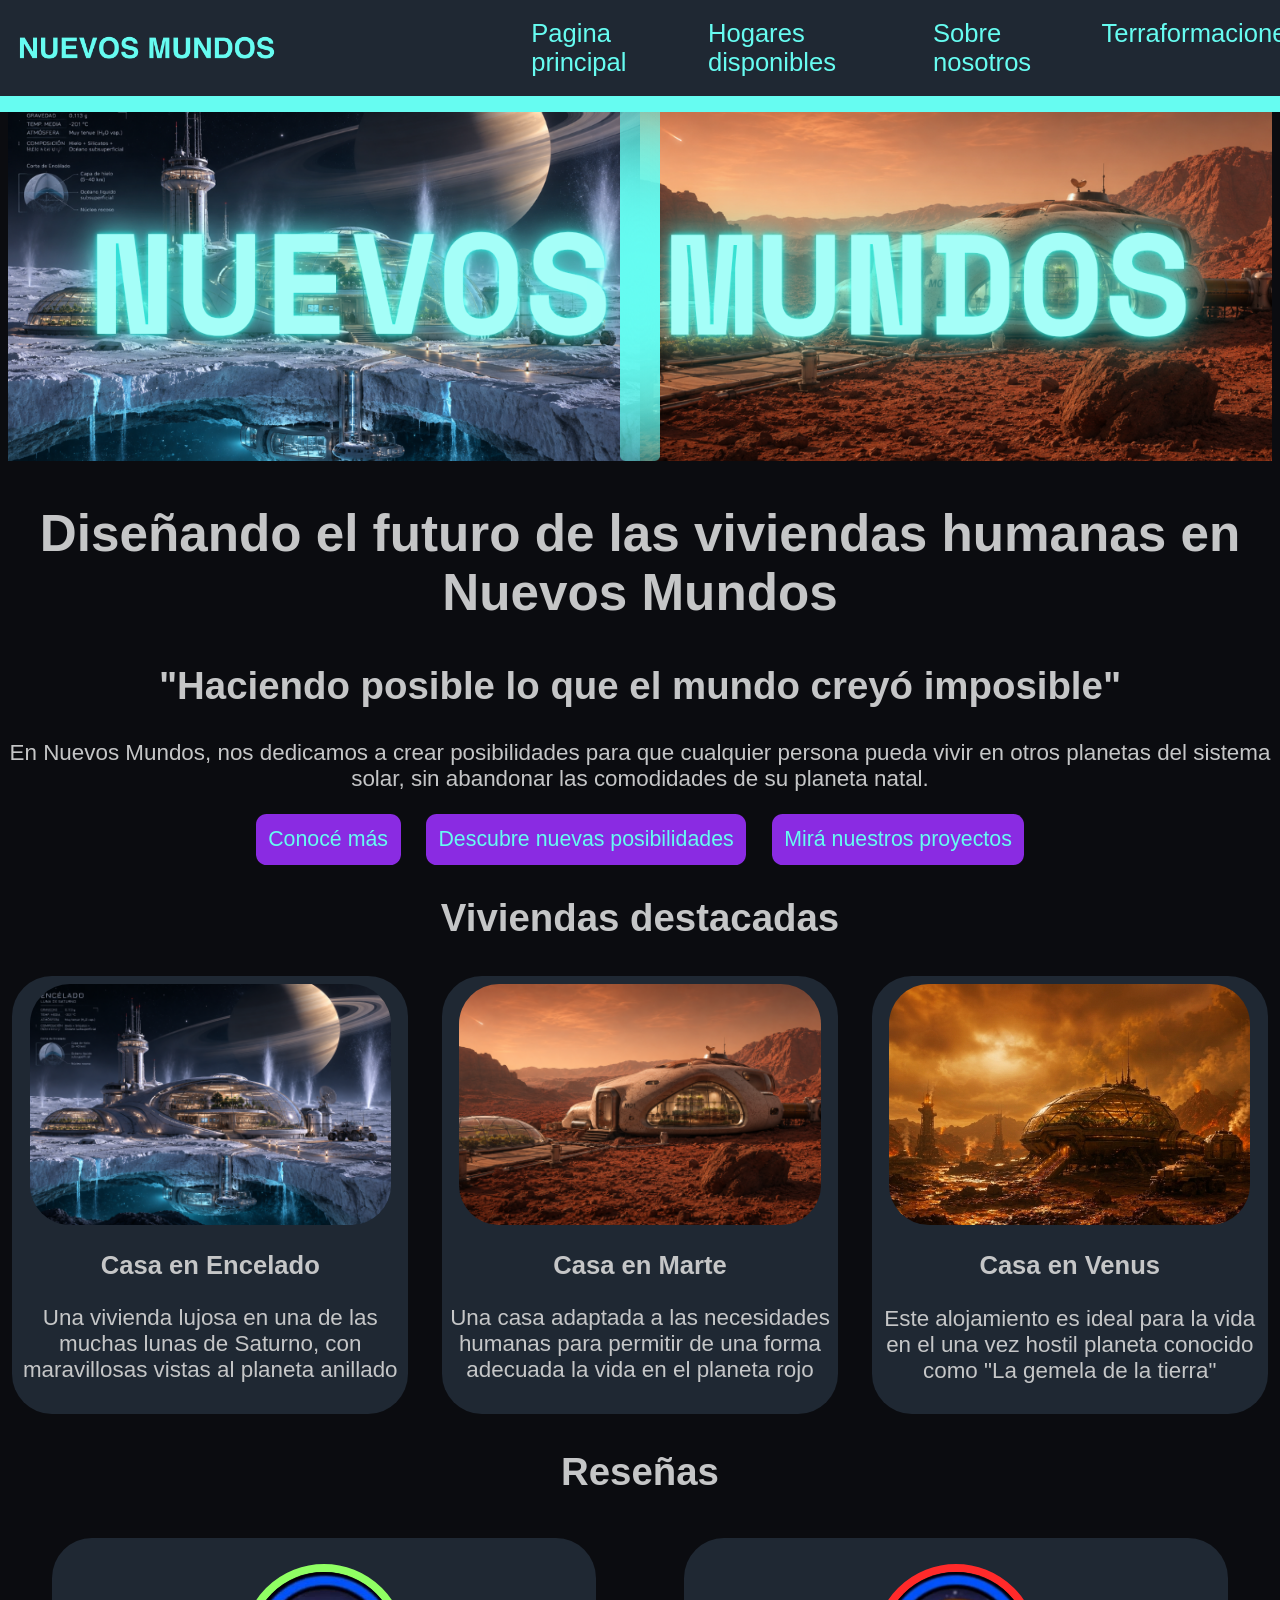
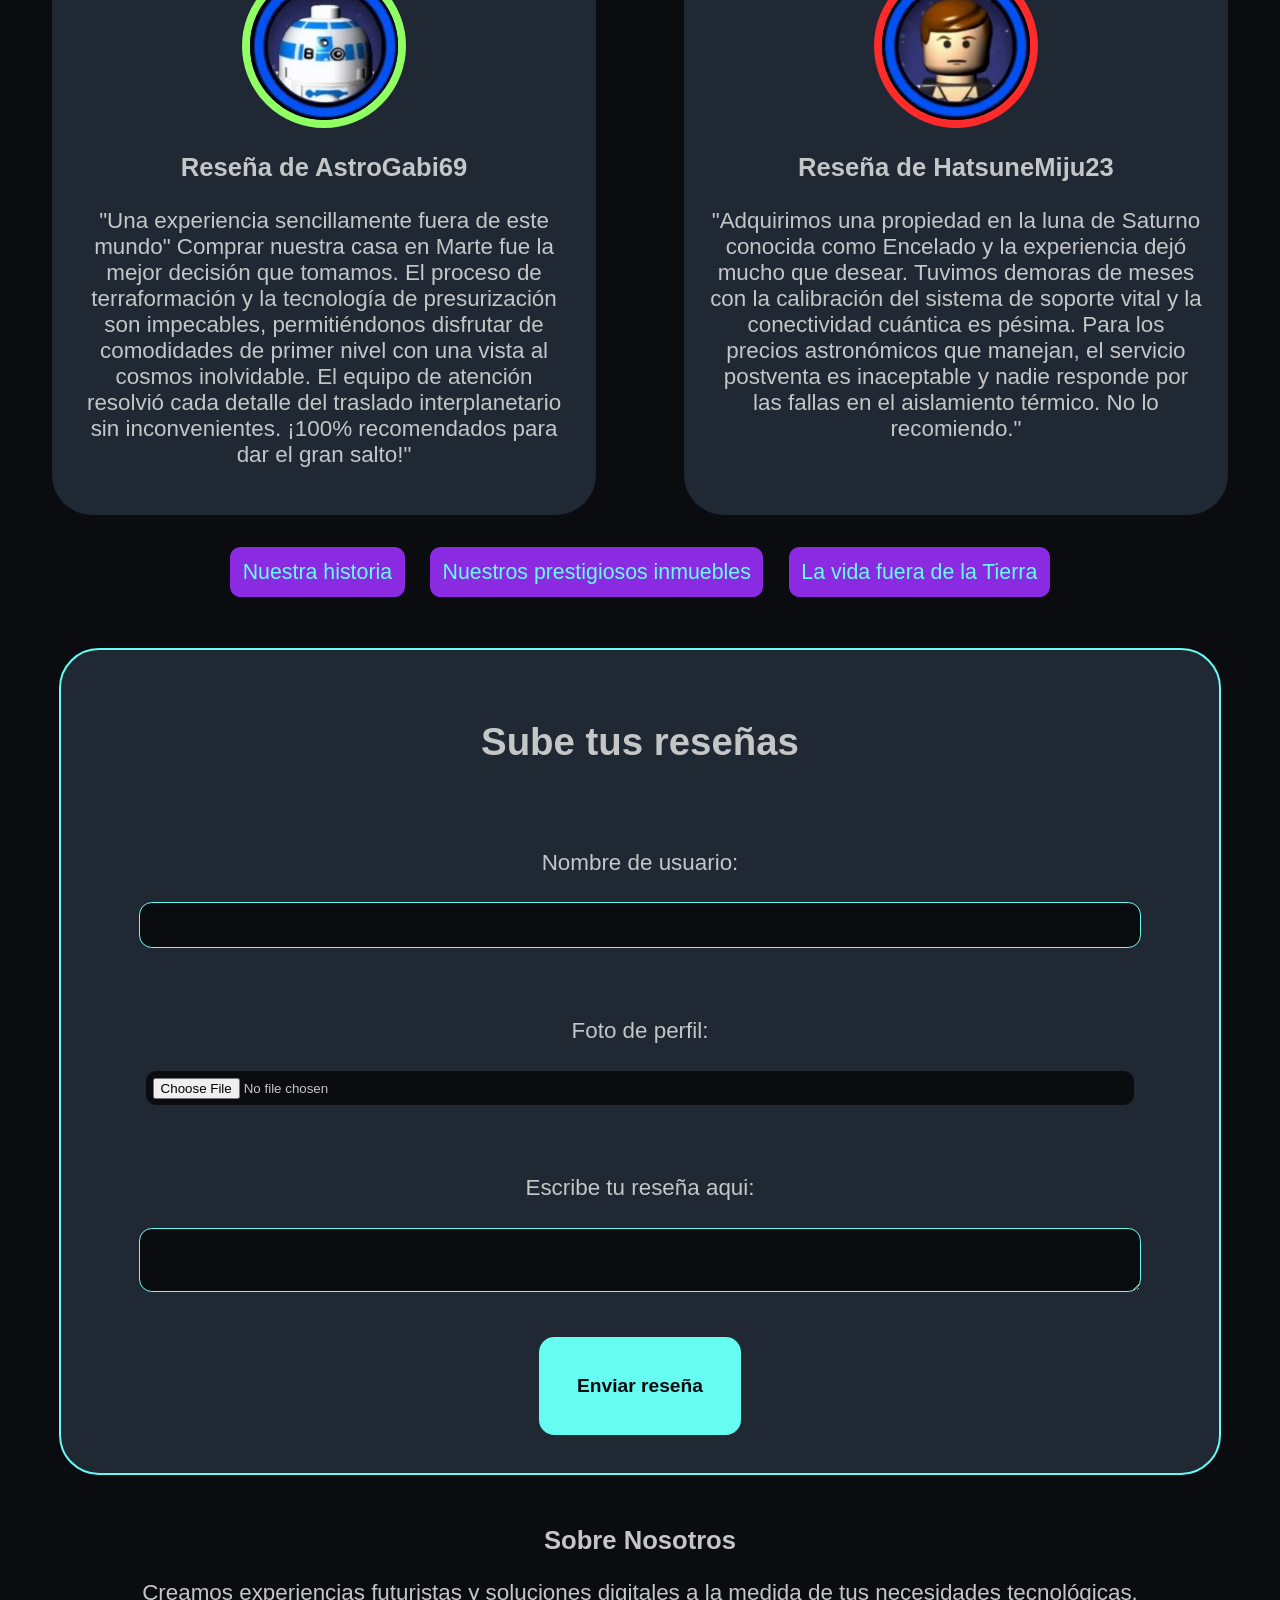
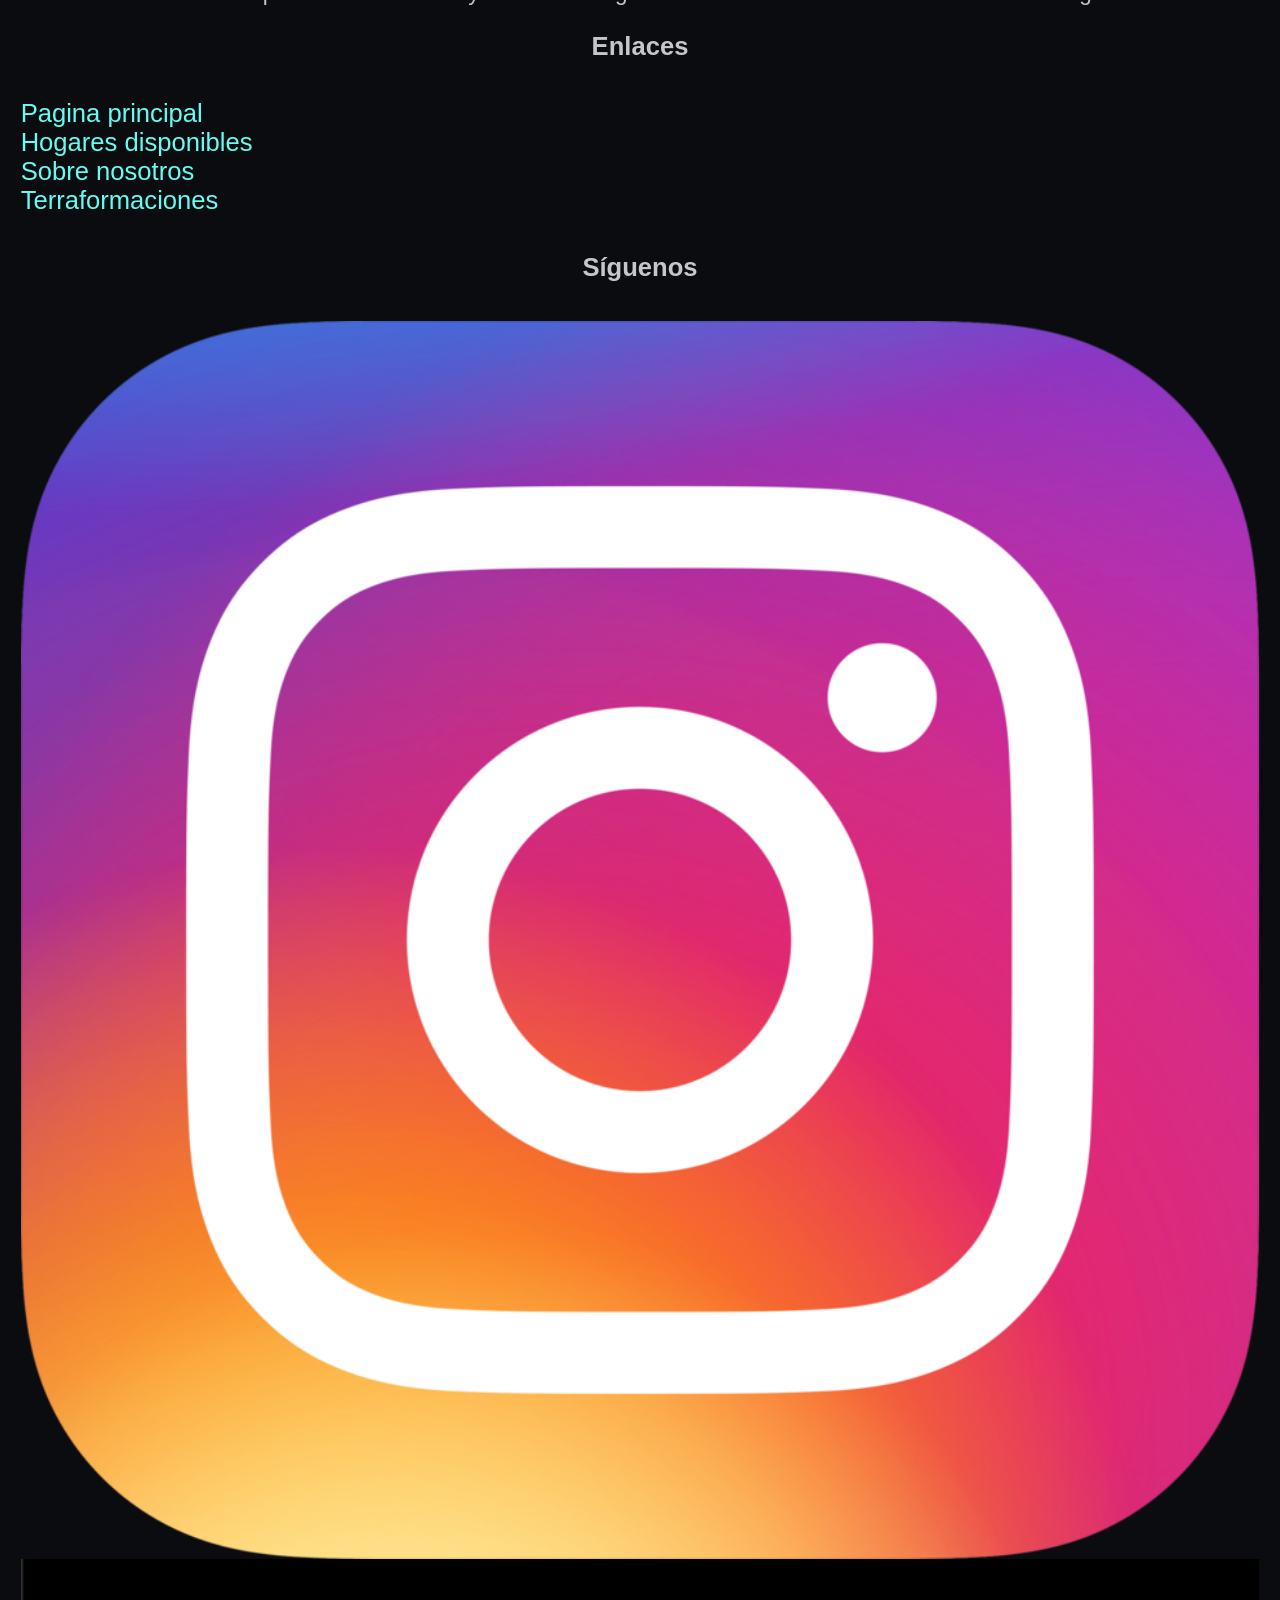
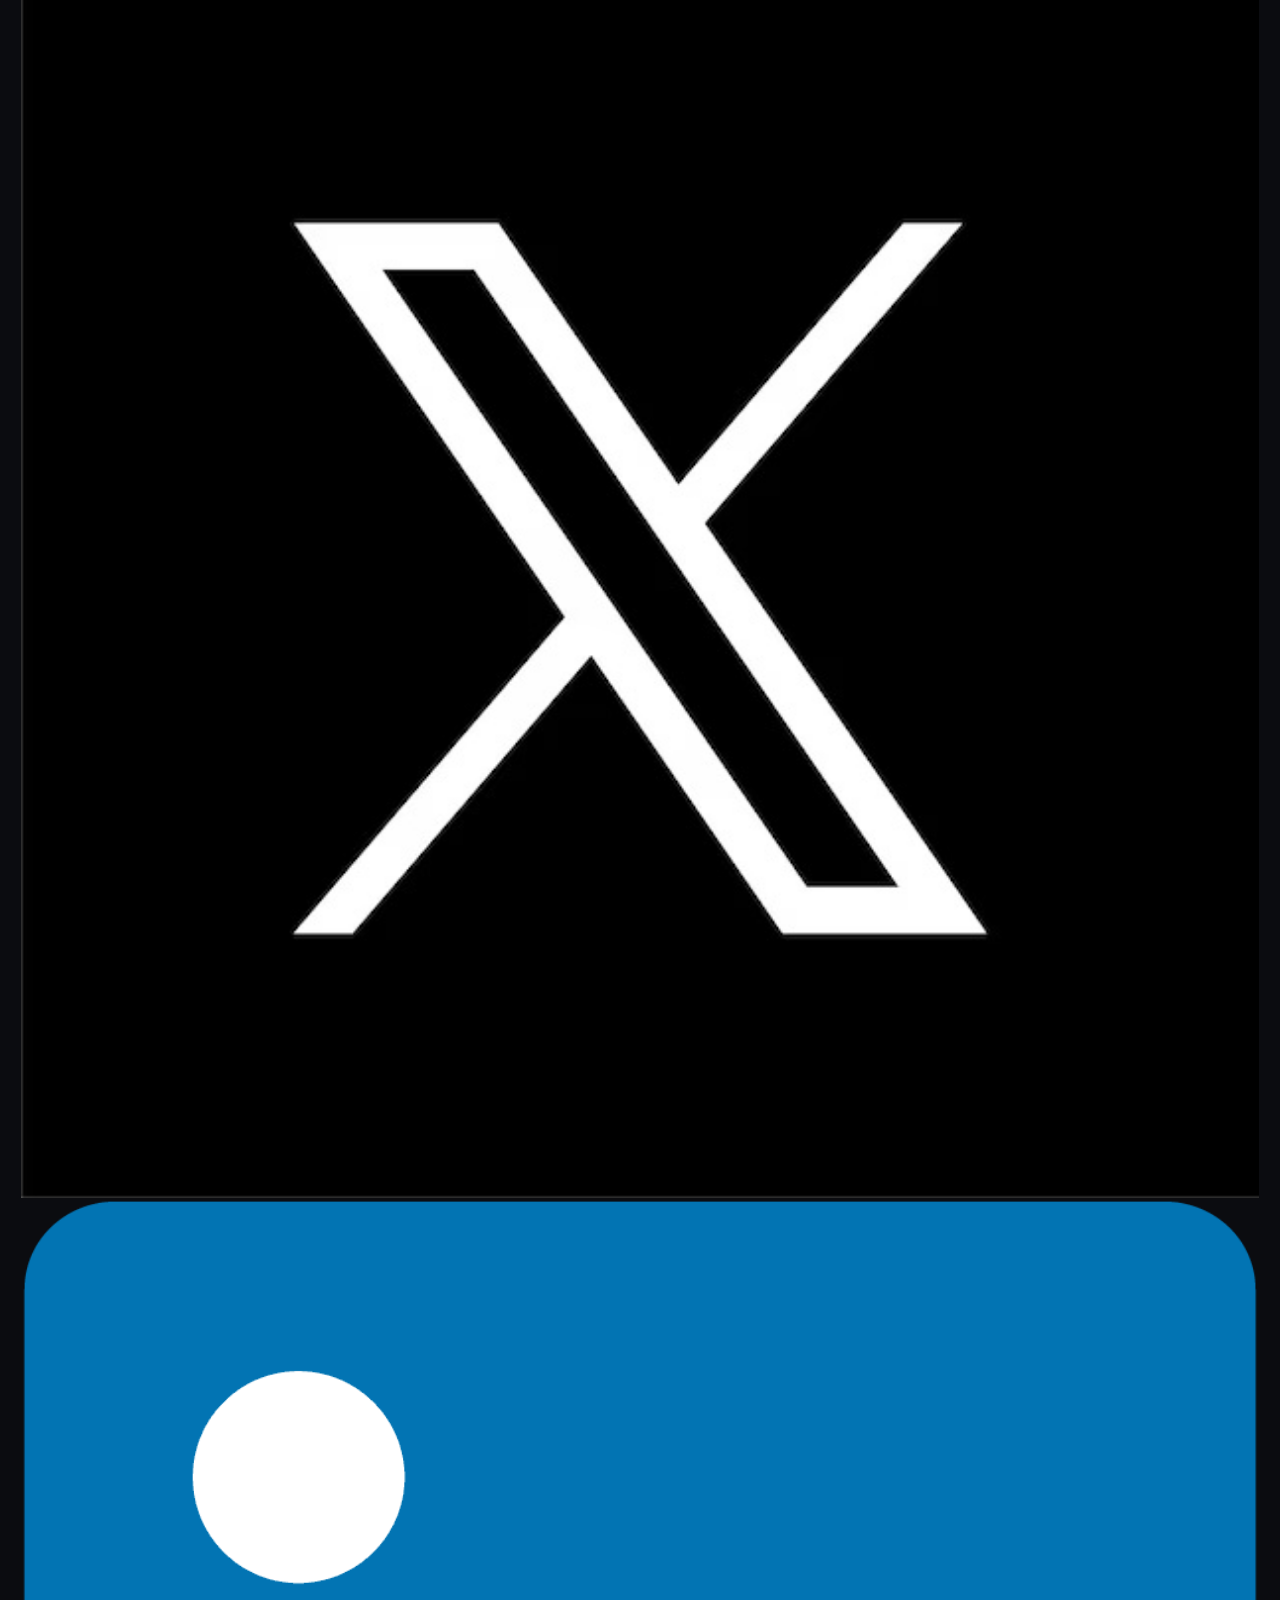
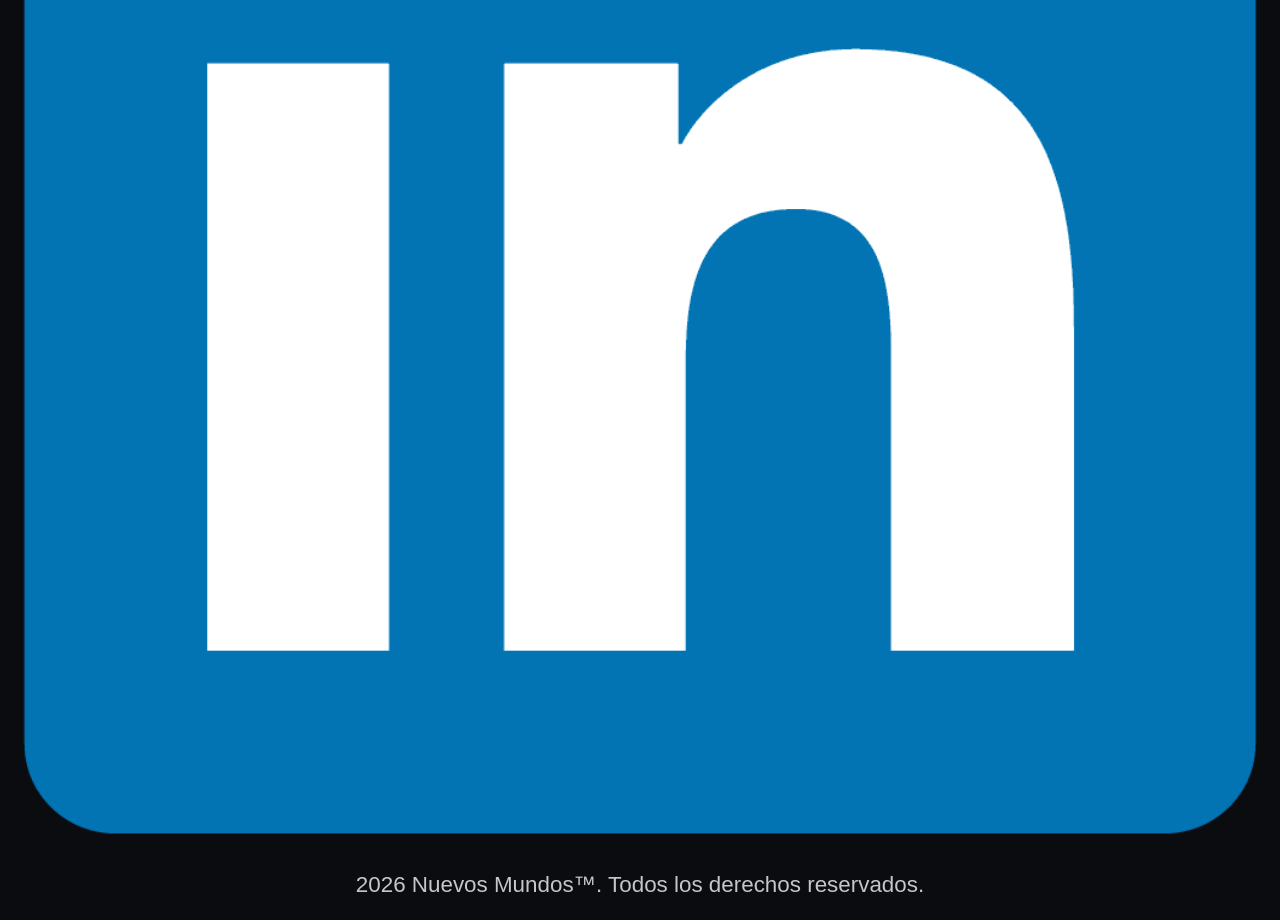
==== index.html @ 26190f32 "Fix HTML encoding issues in index.html" ====
<!DOCTYPE html>
<html lang="en">
<head>
    <meta charset="UTF-8">
    <meta name="viewport" content="width=device-width, initial-scale=1.0">
    <link rel="stylesheet" href="estilo.css">
    <title>Nuevos Mundos</title>
</head>
<body>
    <header>
        <img src="Imagenes/Logo.png" alt="Nombre de la marca o empresa">
        <nav>
            <ul>
                <li><a href="index.html">Pagina principal</a></li>
                <li><a href="hogares.html">Hogares disponibles</a></li>
                <li><a href="información.html">Sobre nosotros</a></li>
                <li><a href="terraformaciones.html">Terraformaciones</a></li>
            </ul>
        </nav>
    </header>
    <main>
        <section>
            <img src="Imagenes/Banner.png" alt="Banner de nuestra empresa">
            <h1>Diseñando el futuro de las viviendas humanas en Nuevos Mundos</h1>
            <h2>"Haciendo posible lo que el mundo creyó imposible"</h2>
            <p>En Nuevos Mundos, nos dedicamos a crear posibilidades para que cualquier persona pueda vivir en otros planetas del sistema solar, sin abandonar las comodidades
                de su planeta natal.</p>
            <div class="CTA">
                <button>
                    <a href="información.html">Conocé más</a>
                </button>
                <button>
                    <a href="hogares.html">Descubre nuevas posibilidades</a>
                </button>
                <button>
                    <a href="terraformaciones.html">Mirá nuestros proyectos</a>
                </button>    
            </div>
        </section>
        <section>
            <h2>Viviendas destacadas</h2>
            <div class="Hogares">
                <article>
                    <img src="Imagenes/CasaEncelado3.png" alt="">
                    <h3>Casa en Encelado</h3>
                    <p>Una vivienda lujosa en una de las muchas lunas de Saturno, con maravillosas vistas al planeta anillado</p>
                </article>
                <article>
                    <img src="Imagenes/CasaMarte.png" alt="">
                    <h3>Casa en Marte</h3>
                    <p>Una casa adaptada a las necesidades humanas para permitir de una forma adecuada la vida en el planeta rojo</p>
                </article>
                <article>
                    <img src="Imagenes/CasaVenus.png" alt="">
                    <h3>Casa en Venus</h3>
                    <p>Este alojamiento es ideal para la vida en el una vez hostil planeta conocido como "La gemela de la tierra"</p>
                </article>
            </div>
        </section>
        <h2>Reseñas</h2>
        <section class="pruebaSocial">
            <div class="Positiva">
                <img src="Imagenes/AstroGabi69.png" alt="Foto de perfil de este usuario">
                <h3>Reseña de AstroGabi69</h3>
                <p>"Una experiencia sencillamente fuera de este mundo" Comprar nuestra casa en Marte fue la mejor decisión que tomamos. El proceso de terraformación y la tecnología de presurización son impecables, permitiéndonos disfrutar de comodidades de primer nivel con una vista al cosmos inolvidable. El equipo de atención resolvió cada detalle del traslado interplanetario sin inconvenientes. ¡100% recomendados para dar el gran salto!"</p>
            </div>
            <div class="Negativa">
                <img src="Imagenes/HatsuneMiju23.png" alt="Foto de perfil de este usuario">
                <h3>Reseña de HatsuneMiju23</h3>
                <p>"Adquirimos una propiedad en la luna de Saturno conocida como Encelado y la experiencia dejó mucho que desear. Tuvimos demoras de meses con la calibración del sistema de soporte vital y la conectividad cuántica es pésima. Para los precios astronómicos que manejan, el servicio postventa es inaceptable y nadie responde por las fallas en el aislamiento térmico. No lo recomiendo."</p>
            </div>
        </section>
        <section>
            <div class="CTA">
                    <button>
                        <a href="información.html">Nuestra historia</a>
                    </button>
                    <button>
                        <a href="hogares.html">Nuestros prestigiosos inmuebles</a>
                    </button>
                    <button>
                        <a href="terraformaciones.html">La vida fuera de la Tierra</a>
                    </button>    
            </div>            
            <div class="Form">
                <h2>Sube tus reseñas</h2>
                <form>
                    <p>Nombre de usuario:</p>
                    <input type="text" name="nombre">
                    <p>Foto de perfil:</p>
                    <input type="file" name="foto">
                    <p>Escribe tu reseña aqui:</p>
                    <textarea name="comentario"></textarea>
                    <input type="submit" value="Enviar reseña">
                </form>
            </div>
        </section>
    </main>
    <footer>
    <section class="Footer-Contenido">   
        <div class="FooterSeccion">
            <h3>Sobre Nosotros</h3>
            <p>Creamos experiencias futuristas y soluciones digitales a la medida de tus necesidades tecnológicas.</p>
        </div>
        <div class="FooterSeccion">
            <h3>Enlaces</h3>
            <ul>
                <li><a href="index.html">Pagina principal</a></li>
                <li><a href="hogares.html">Hogares disponibles</a></li>
                <li><a href="información.html">Sobre nosotros</a></li>
                <li><a href="terraformaciones.html">Terraformaciones</a></li>
            </ul>
        </div>
        <div class="RedesSociales">
            <h3>Síguenos</h3>
            <ul>
                <li><a href="https://instagram.com"><img src="Imagenes/Instagram.png" alt="Logo de Instagram"></a></li>
                <li><a href="https://x.com"><img src="Imagenes/X.jpg" alt="Logo de X"></a></li>
                <li><a href="https://linkedin.com"><img src="Imagenes/LinkedIn.png" alt="Logo de LinkedIn"></a></li>
            </ul>
        </div>
    </section>
    <div class="Footer-Trademark">
        <p>2026 Nuevos Mundos™. Todos los derechos reservados.</p>
    </div>
</footer>
</body>
</html>
---- estilo.css ----
body{
  background-color: #0B0C10;
}
h1,h2,h3,p{
  color: #C5C6C7;
  text-align: center;
}
h1,h2,h3,p,a
{
  font-family: "Orbitron", sans-serif;
}
h1
{
  font-size: 3.2em;
}
h2
{
  font-size: 2.4em;
}
h3
{
  font-size: 1.6em;
}
p
{
  font-size: 1.4em;
}
a
{
  font-size: 1.6em;
}
.Hogares {
  width: 100%;
  display: grid;
  grid-template-columns: repeat(3, 1fr);
  gap: 2%;
}
section img
{
  width: 100%;
  display: block;
  margin-left: auto;
  margin-right: auto;
}
.Hogares article img
{
  width: 95%;
  display: block;
  margin-left: auto;
  margin-right: auto;
  border-radius: 2.5em;
}
.Hogares article
{
  margin:1%;
  padding: 2%;
  background-color: #1F2833;
  border-radius: 2.5em;
}
button{
  background-color: #8A2BE2;
  border: none;
  text-align: center;
  border-radius: 0.8em;
  padding: 1%;
}
a{
  color: #66FCF1;
  text-decoration: none;
}
ul
{
  list-style: none;
  padding: 1%;
}
header {
  display: flex;
  flex-direction: row;
  justify-content: space-between;
  align-items: center;
  width: 100%;
  padding: 1.5%;
  background-color: #1F2833;
  position: fixed;
  top: 0;
  gap: 2%;
  left: 0;
  border-bottom: 1em solid #66FCF1;
}
section
{
  margin-bottom: 1.5%;
}
main
{
  margin-top: 8%;
}
nav {
  width: 60%;
}
nav ul {
  display: flex;
  flex-direction: row;
  justify-content: space-around;
  list-style: none;
  margin: 0;
  padding: 0;
}
header img
{
  width:20%;
}
.CTA
{
  width: 100%;
  display: flex;
  gap: 2%;
  justify-content: center;
}
.pruebaSocial {
  width: 100%;

  display: flex;
  gap: 5%;
  flex-wrap: wrap;

  justify-content: center;
}
.pruebaSocial div
{
  margin:1%;
  padding: 2%;
  width:39%;
  background-color: #1F2833;
  border-radius: 2.5em;
}
.pruebaSocial div img
{
  width:30%;
  border-radius: 10em;
}
.Positiva img
{
  border: 0.5em solid #90ff63;
}
.Negativa img
{
  border: 0.5em solid #ff2a2a;
}
.Form {
  display: block;
  margin-left: auto;
  margin-right: auto;
  margin: 4%;
  padding: 3%;
  background-color: #1F2833;
  border-radius: 2.5em;
  border: 2px solid #66FCF1;
}

.Form form {
  display: flex;
  flex-direction: column;
  align-items: center;
  gap: 1em;
}

.Form p {
  margin-bottom: 1%;
  margin-top: 5%;
}

.Form input[type="text"],
.Form textarea {
  width: 90%;
  padding: 0.8em;
  background-color: #0B0C10;
  border: 0.1em solid #66FCF1;
  border-radius: 0.8em;
  color: #C5C6C7;
  font-family: "Orbitron", sans-serif;
  font-size: 1em;
}

.Form input[type="file"] {
  font-family: "Orbitron", sans-serif;
  color: #C5C6C7;
  background-color: #0B0C10;
  padding: 0.5em;
  border-radius: 0.8em;
  width: 90%;
}

.Form input[type="submit"] {
  font-family: "Orbitron", sans-serif;
  font-size: 1.2em;
  background-color: #66FCF1;
  color: #0B0C10;
  border: none;
  border-radius: 0.8em;
  padding: 2em;
  margin-top: 1.5em;
  font-weight: bold;
}

.Form input[type="submit"]:hover {
  background-color: #0B0C10;
  color: #66FCF1;
  border: 0.2em solid #66FCF1;
}
.CTA button:hover {
  background-color: #0B0C10;  
  color: #66FCF1;
  font-weight: bold;
  border: 0.1em solid #66FCF1;
}
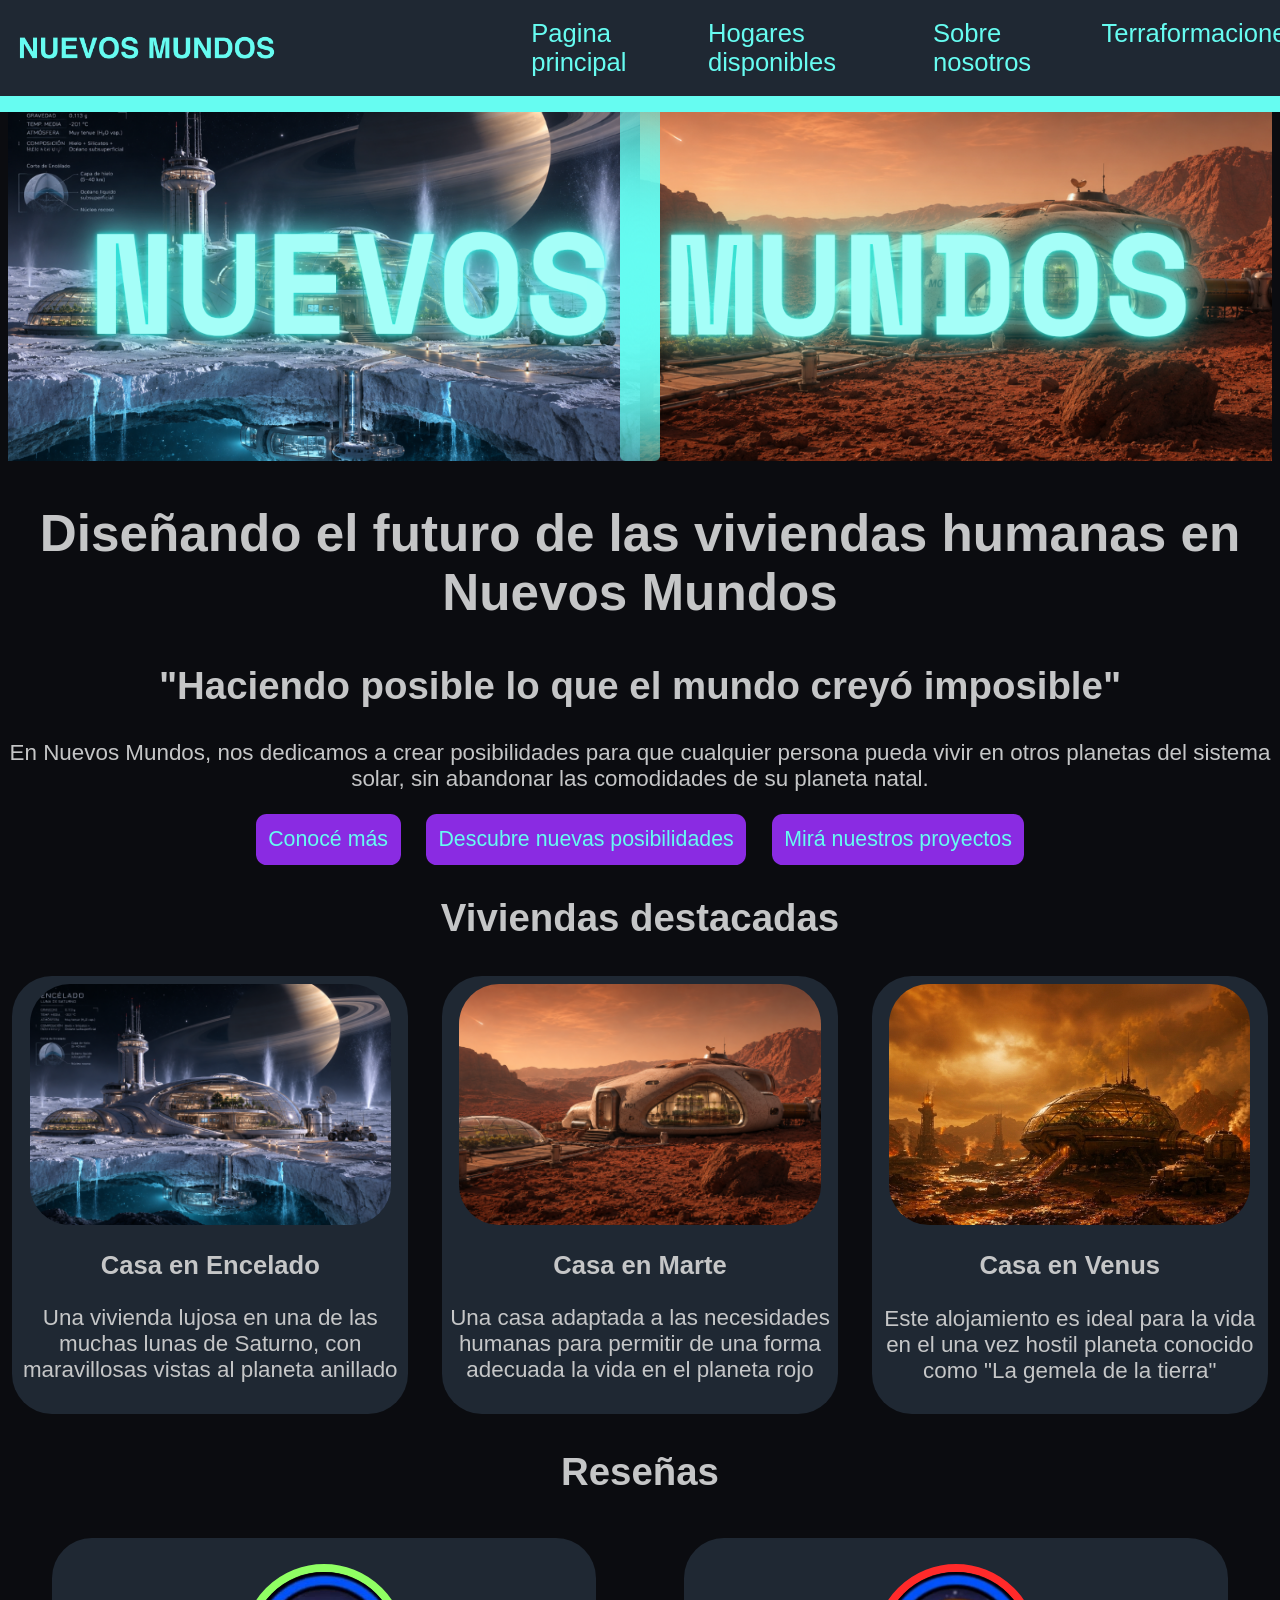
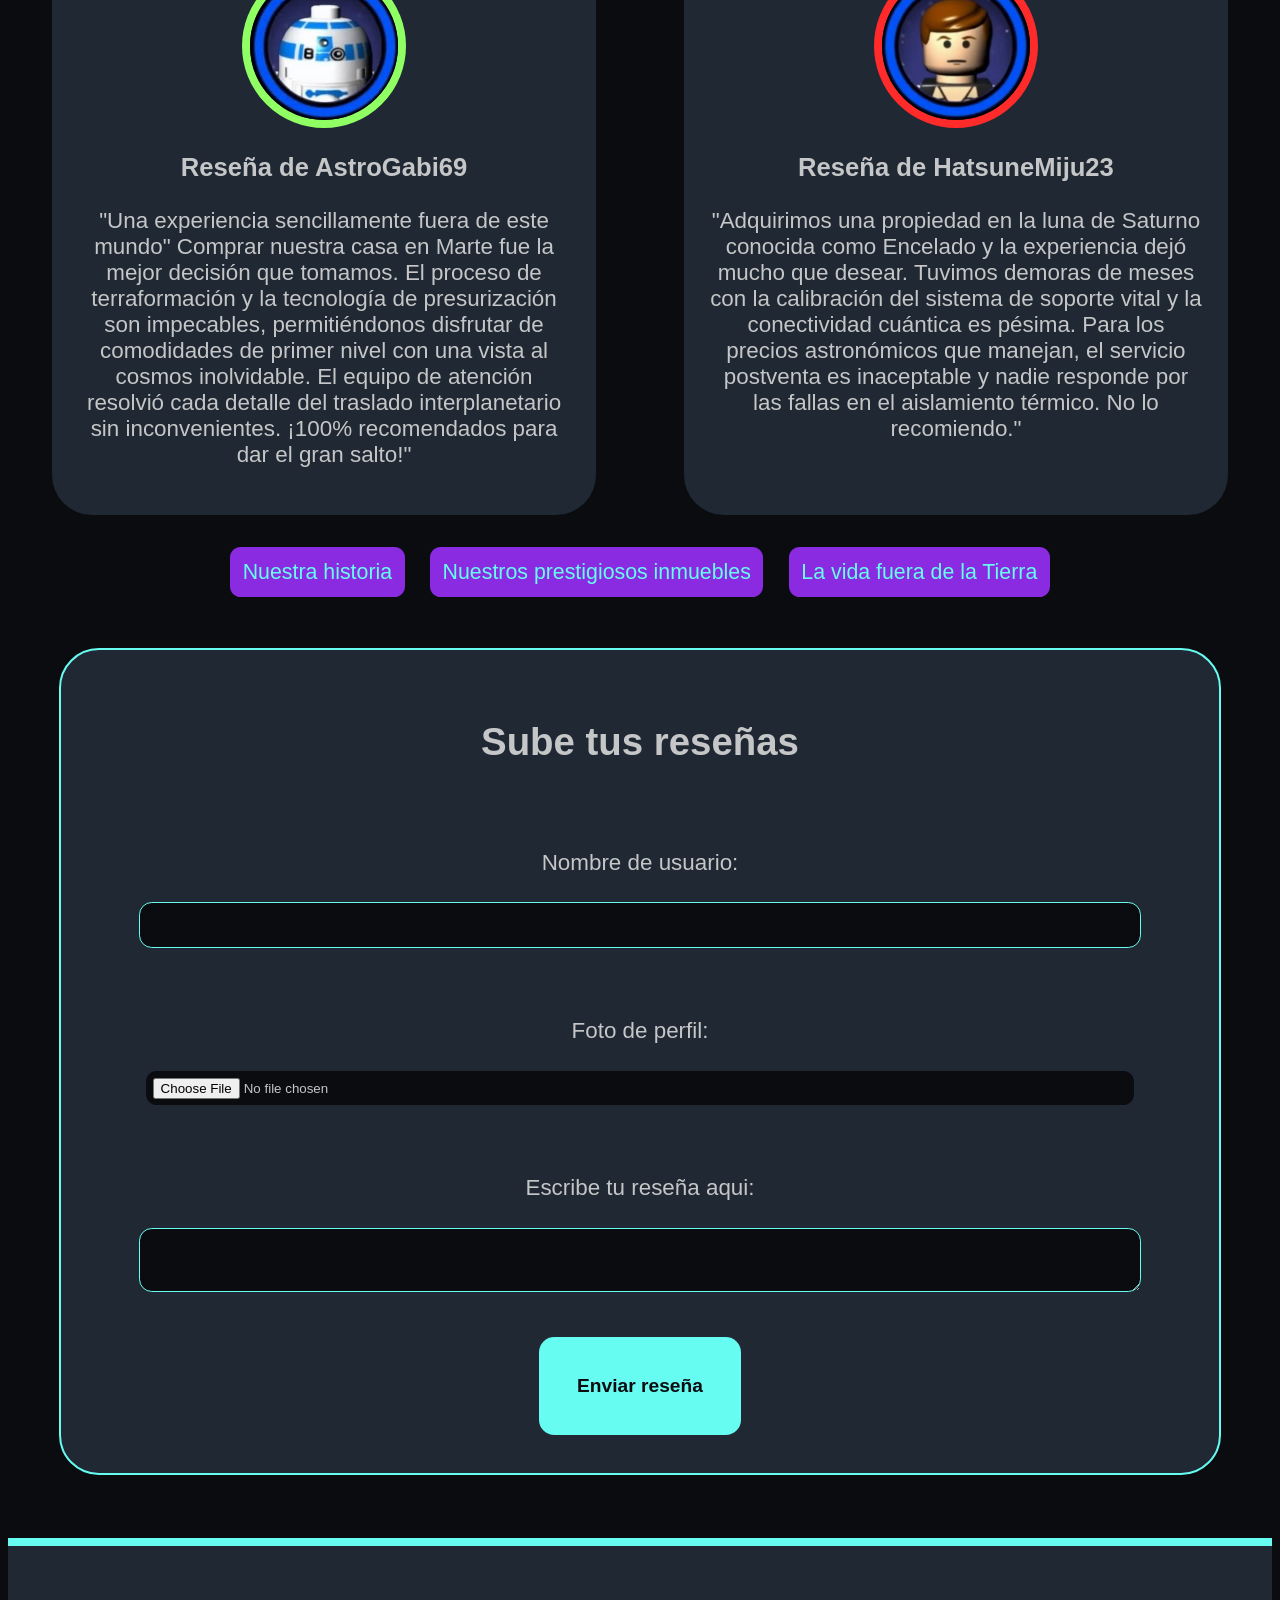
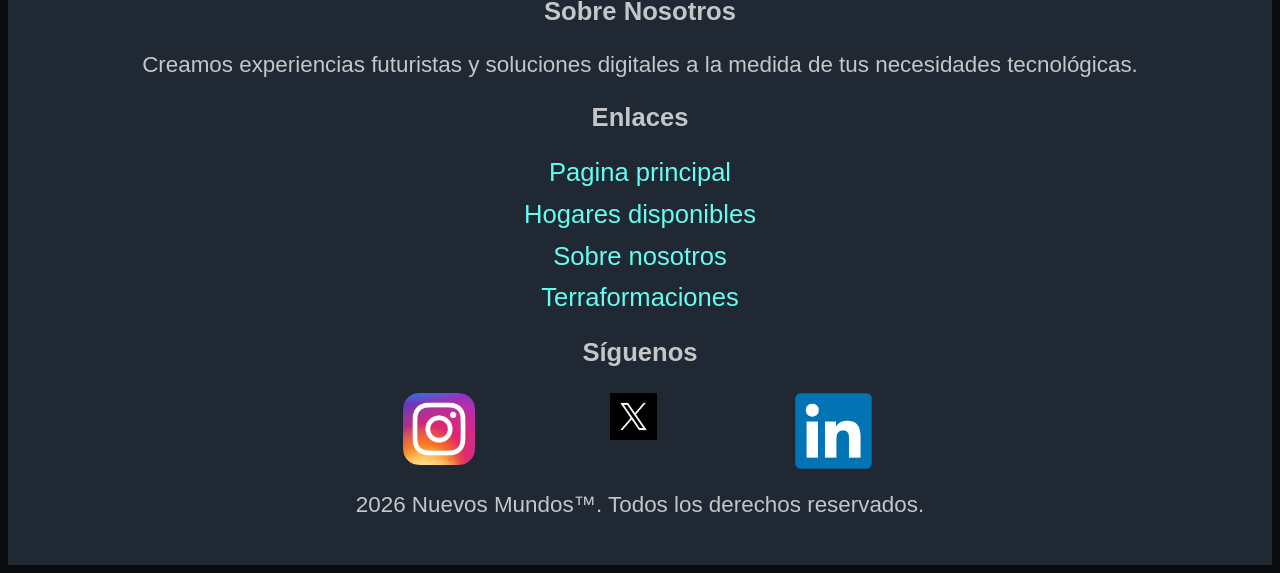
==== commit 3de30a18: "Fix HTML encoding issues in index.html" ====
--- a/index.html
+++ b/index.html
@@ -6,123 +6,123 @@
     <link rel="stylesheet" href="estilo.css">
     <title>Nuevos Mundos</title>
 </head>
-<body>
-    <header>
-        <img src="Imagenes/Logo.png" alt="Nombre de la marca o empresa">
-        <nav>
-            <ul>
-                <li><a href="index.html">Pagina principal</a></li>
-                <li><a href="hogares.html">Hogares disponibles</a></li>
-                <li><a href="información.html">Sobre nosotros</a></li>
-                <li><a href="terraformaciones.html">Terraformaciones</a></li>
-            </ul>
-        </nav>
-    </header>
-    <main>
-        <section>
-            <img src="Imagenes/Banner.png" alt="Banner de nuestra empresa">
-            <h1>Diseñando el futuro de las viviendas humanas en Nuevos Mundos</h1>
-            <h2>"Haciendo posible lo que el mundo creyó imposible"</h2>
-            <p>En Nuevos Mundos, nos dedicamos a crear posibilidades para que cualquier persona pueda vivir en otros planetas del sistema solar, sin abandonar las comodidades
-                de su planeta natal.</p>
-            <div class="CTA">
-                <button>
-                    <a href="información.html">Conocé más</a>
-                </button>
-                <button>
-                    <a href="hogares.html">Descubre nuevas posibilidades</a>
-                </button>
-                <button>
-                    <a href="terraformaciones.html">Mirá nuestros proyectos</a>
-                </button>    
+    <body>
+        <header>
+            <img src="Imagenes/Logo.png" alt="Nombre de la marca o empresa">
+            <nav>
+                <ul>
+                    <li><a href="index.html">Pagina principal</a></li>
+                    <li><a href="hogares.html">Hogares disponibles</a></li>
+                    <li><a href="información.html">Sobre nosotros</a></li>
+                    <li><a href="terraformaciones.html">Terraformaciones</a></li>
+                </ul>
+            </nav>
+        </header>
+        <main>
+            <section>
+                <img src="Imagenes/Banner.png" alt="Banner de nuestra empresa">
+                <h1>Diseñando el futuro de las viviendas humanas en Nuevos Mundos</h1>
+                <h2>"Haciendo posible lo que el mundo creyó imposible"</h2>
+                <p>En Nuevos Mundos, nos dedicamos a crear posibilidades para que cualquier persona pueda vivir en otros planetas del sistema solar, sin abandonar las comodidades
+                    de su planeta natal.</p>
+                <div class="CTA">
+                    <button>
+                        <a href="información.html">Conocé más</a>
+                    </button>
+                    <button>
+                        <a href="hogares.html">Descubre nuevas posibilidades</a>
+                    </button>
+                    <button>
+                        <a href="terraformaciones.html">Mirá nuestros proyectos</a>
+                    </button>    
+                </div>
+            </section>
+            <section>
+                <h2>Viviendas destacadas</h2>
+                <div class="Hogares">
+                    <article>
+                        <img src="Imagenes/CasaEncelado3.png" alt="">
+                        <h3>Casa en Encelado</h3>
+                        <p>Una vivienda lujosa en una de las muchas lunas de Saturno, con maravillosas vistas al planeta anillado</p>
+                    </article>
+                    <article>
+                        <img src="Imagenes/CasaMarte.png" alt="">
+                        <h3>Casa en Marte</h3>
+                        <p>Una casa adaptada a las necesidades humanas para permitir de una forma adecuada la vida en el planeta rojo</p>
+                    </article>
+                    <article>
+                        <img src="Imagenes/CasaVenus.png" alt="">
+                        <h3>Casa en Venus</h3>
+                        <p>Este alojamiento es ideal para la vida en el una vez hostil planeta conocido como "La gemela de la tierra"</p>
+                    </article>
+                </div>
+            </section>
+            <h2>Reseñas</h2>
+            <section class="pruebaSocial">
+                <div class="Positiva">
+                    <img src="Imagenes/AstroGabi69.png" alt="Foto de perfil de este usuario">
+                    <h3>Reseña de AstroGabi69</h3>
+                    <p>"Una experiencia sencillamente fuera de este mundo" Comprar nuestra casa en Marte fue la mejor decisión que tomamos. El proceso de terraformación y la tecnología de presurización son impecables, permitiéndonos disfrutar de comodidades de primer nivel con una vista al cosmos inolvidable. El equipo de atención resolvió cada detalle del traslado interplanetario sin inconvenientes. ¡100% recomendados para dar el gran salto!"</p>
+                </div>
+                <div class="Negativa">
+                    <img src="Imagenes/HatsuneMiju23.png" alt="Foto de perfil de este usuario">
+                    <h3>Reseña de HatsuneMiju23</h3>
+                    <p>"Adquirimos una propiedad en la luna de Saturno conocida como Encelado y la experiencia dejó mucho que desear. Tuvimos demoras de meses con la calibración del sistema de soporte vital y la conectividad cuántica es pésima. Para los precios astronómicos que manejan, el servicio postventa es inaceptable y nadie responde por las fallas en el aislamiento térmico. No lo recomiendo."</p>
+                </div>
+            </section>
+            <section>
+                <div class="CTA">
+                        <button>
+                            <a href="información.html">Nuestra historia</a>
+                        </button>
+                        <button>
+                            <a href="hogares.html">Nuestros prestigiosos inmuebles</a>
+                        </button>
+                        <button>
+                            <a href="terraformaciones.html">La vida fuera de la Tierra</a>
+                        </button>    
+                </div>            
+                <div class="Form">
+                    <h2>Sube tus reseñas</h2>
+                    <form>
+                        <p>Nombre de usuario:</p>
+                        <input type="text" name="nombre">
+                        <p>Foto de perfil:</p>
+                        <input type="file" name="foto">
+                        <p>Escribe tu reseña aqui:</p>
+                        <textarea name="comentario"></textarea>
+                        <input type="submit" value="Enviar reseña">
+                    </form>
+                </div>
+            </section>
+        </main>
+        <footer>
+        <section class="FooterContenido">   
+            <div class="FooterSeccion">
+                <h3>Sobre Nosotros</h3>
+                <p>Creamos experiencias futuristas y soluciones digitales a la medida de tus necesidades tecnológicas.</p>
+            </div>
+            <div class="FooterSeccion">
+                <h3>Enlaces</h3>
+                <ul>
+                    <li><a href="index.html">Pagina principal</a></li>
+                    <li><a href="hogares.html">Hogares disponibles</a></li>
+                    <li><a href="información.html">Sobre nosotros</a></li>
+                    <li><a href="terraformaciones.html">Terraformaciones</a></li>
+                </ul>
+            </div>
+            <div class="RedesSociales">
+                <h3>Síguenos</h3>
+                <ul>
+                    <li><a href="https://instagram.com"><img src="Imagenes/Instagram.png" alt="Logo de Instagram"></a></li>
+                    <li><a href="https://x.com"><img src="Imagenes/X.jpg" alt="Logo de X"></a></li>
+                    <li><a href="https://linkedin.com"><img src="Imagenes/LinkedIn.png" alt="Logo de LinkedIn"></a></li>
+                </ul>
             </div>
         </section>
-        <section>
-            <h2>Viviendas destacadas</h2>
-            <div class="Hogares">
-                <article>
-                    <img src="Imagenes/CasaEncelado3.png" alt="">
-                    <h3>Casa en Encelado</h3>
-                    <p>Una vivienda lujosa en una de las muchas lunas de Saturno, con maravillosas vistas al planeta anillado</p>
-                </article>
-                <article>
-                    <img src="Imagenes/CasaMarte.png" alt="">
-                    <h3>Casa en Marte</h3>
-                    <p>Una casa adaptada a las necesidades humanas para permitir de una forma adecuada la vida en el planeta rojo</p>
-                </article>
-                <article>
-                    <img src="Imagenes/CasaVenus.png" alt="">
-                    <h3>Casa en Venus</h3>
-                    <p>Este alojamiento es ideal para la vida en el una vez hostil planeta conocido como "La gemela de la tierra"</p>
-                </article>
-            </div>
-        </section>
-        <h2>Reseñas</h2>
-        <section class="pruebaSocial">
-            <div class="Positiva">
-                <img src="Imagenes/AstroGabi69.png" alt="Foto de perfil de este usuario">
-                <h3>Reseña de AstroGabi69</h3>
-                <p>"Una experiencia sencillamente fuera de este mundo" Comprar nuestra casa en Marte fue la mejor decisión que tomamos. El proceso de terraformación y la tecnología de presurización son impecables, permitiéndonos disfrutar de comodidades de primer nivel con una vista al cosmos inolvidable. El equipo de atención resolvió cada detalle del traslado interplanetario sin inconvenientes. ¡100% recomendados para dar el gran salto!"</p>
-            </div>
-            <div class="Negativa">
-                <img src="Imagenes/HatsuneMiju23.png" alt="Foto de perfil de este usuario">
-                <h3>Reseña de HatsuneMiju23</h3>
-                <p>"Adquirimos una propiedad en la luna de Saturno conocida como Encelado y la experiencia dejó mucho que desear. Tuvimos demoras de meses con la calibración del sistema de soporte vital y la conectividad cuántica es pésima. Para los precios astronómicos que manejan, el servicio postventa es inaceptable y nadie responde por las fallas en el aislamiento térmico. No lo recomiendo."</p>
-            </div>
-        </section>
-        <section>
-            <div class="CTA">
-                    <button>
-                        <a href="información.html">Nuestra historia</a>
-                    </button>
-                    <button>
-                        <a href="hogares.html">Nuestros prestigiosos inmuebles</a>
-                    </button>
-                    <button>
-                        <a href="terraformaciones.html">La vida fuera de la Tierra</a>
-                    </button>    
-            </div>            
-            <div class="Form">
-                <h2>Sube tus reseñas</h2>
-                <form>
-                    <p>Nombre de usuario:</p>
-                    <input type="text" name="nombre">
-                    <p>Foto de perfil:</p>
-                    <input type="file" name="foto">
-                    <p>Escribe tu reseña aqui:</p>
-                    <textarea name="comentario"></textarea>
-                    <input type="submit" value="Enviar reseña">
-                </form>
-            </div>
-        </section>
-    </main>
-    <footer>
-    <section class="Footer-Contenido">   
-        <div class="FooterSeccion">
-            <h3>Sobre Nosotros</h3>
-            <p>Creamos experiencias futuristas y soluciones digitales a la medida de tus necesidades tecnológicas.</p>
+        <div class="FooterTTrademark">
+            <p>2026 Nuevos Mundos™. Todos los derechos reservados.</p>
         </div>
-        <div class="FooterSeccion">
-            <h3>Enlaces</h3>
-            <ul>
-                <li><a href="index.html">Pagina principal</a></li>
-                <li><a href="hogares.html">Hogares disponibles</a></li>
-                <li><a href="información.html">Sobre nosotros</a></li>
-                <li><a href="terraformaciones.html">Terraformaciones</a></li>
-            </ul>
-        </div>
-        <div class="RedesSociales">
-            <h3>Síguenos</h3>
-            <ul>
-                <li><a href="https://instagram.com"><img src="Imagenes/Instagram.png" alt="Logo de Instagram"></a></li>
-                <li><a href="https://x.com"><img src="Imagenes/X.jpg" alt="Logo de X"></a></li>
-                <li><a href="https://linkedin.com"><img src="Imagenes/LinkedIn.png" alt="Logo de LinkedIn"></a></li>
-            </ul>
-        </div>
-    </section>
-    <div class="Footer-Trademark">
-        <p>2026 Nuevos Mundos™. Todos los derechos reservados.</p>
-    </div>
-</footer>
-</body>
+        </footer>
+    </body>
 </html>
--- a/estilo.css
+++ b/estilo.css
@@ -208,9 +208,68 @@
   color: #66FCF1;
   border: 0.2em solid #66FCF1;
 }
+
 .CTA button:hover {
-  background-color: #0B0C10;  
+  background-color: #1F2833;  
   color: #66FCF1;
   font-weight: bold;
   border: 0.1em solid #66FCF1;
 }
+
+footer {
+  background-color: #1F2833;
+  padding: 2%;
+  margin-top: 5%;
+  border-top: 0.5em solid #66FCF1;
+}
+
+.Footer-Contenido {
+  width: 100%;
+  display: grid;
+  grid-template-columns: repeat(3, 1fr);
+  gap: 4%;
+  align-items: start;
+}
+.FooterSeccion ul {
+  padding: 0;
+  margin: 0;
+}
+
+.FooterSeccion li {
+  margin-bottom: 0.8em;
+  text-align: center;
+}
+
+.FooterSeccion a:hover {
+  color: #C5C6C7;
+  text-decoration: underline;
+}
+.RedesSociales {
+  width: 50%;
+  display: block;
+  margin-left: auto;
+  margin-right: auto;
+}
+
+.RedesSociales ul {
+  display: flex;
+  flex-direction: row;
+  gap: 1.5em;
+  padding: 0;
+}
+
+.RedesSociales img {
+  width: 35%;
+}
+
+.Footer-Trademark {
+  margin-top: 3%;
+  padding-top: 1.5%;
+  border-top: 0.1em solid #0B0C10;
+  width: 100%;
+}
+
+.Footer-Trademark p {
+  font-size: 1em;
+  color: #C5C6C7;
+}
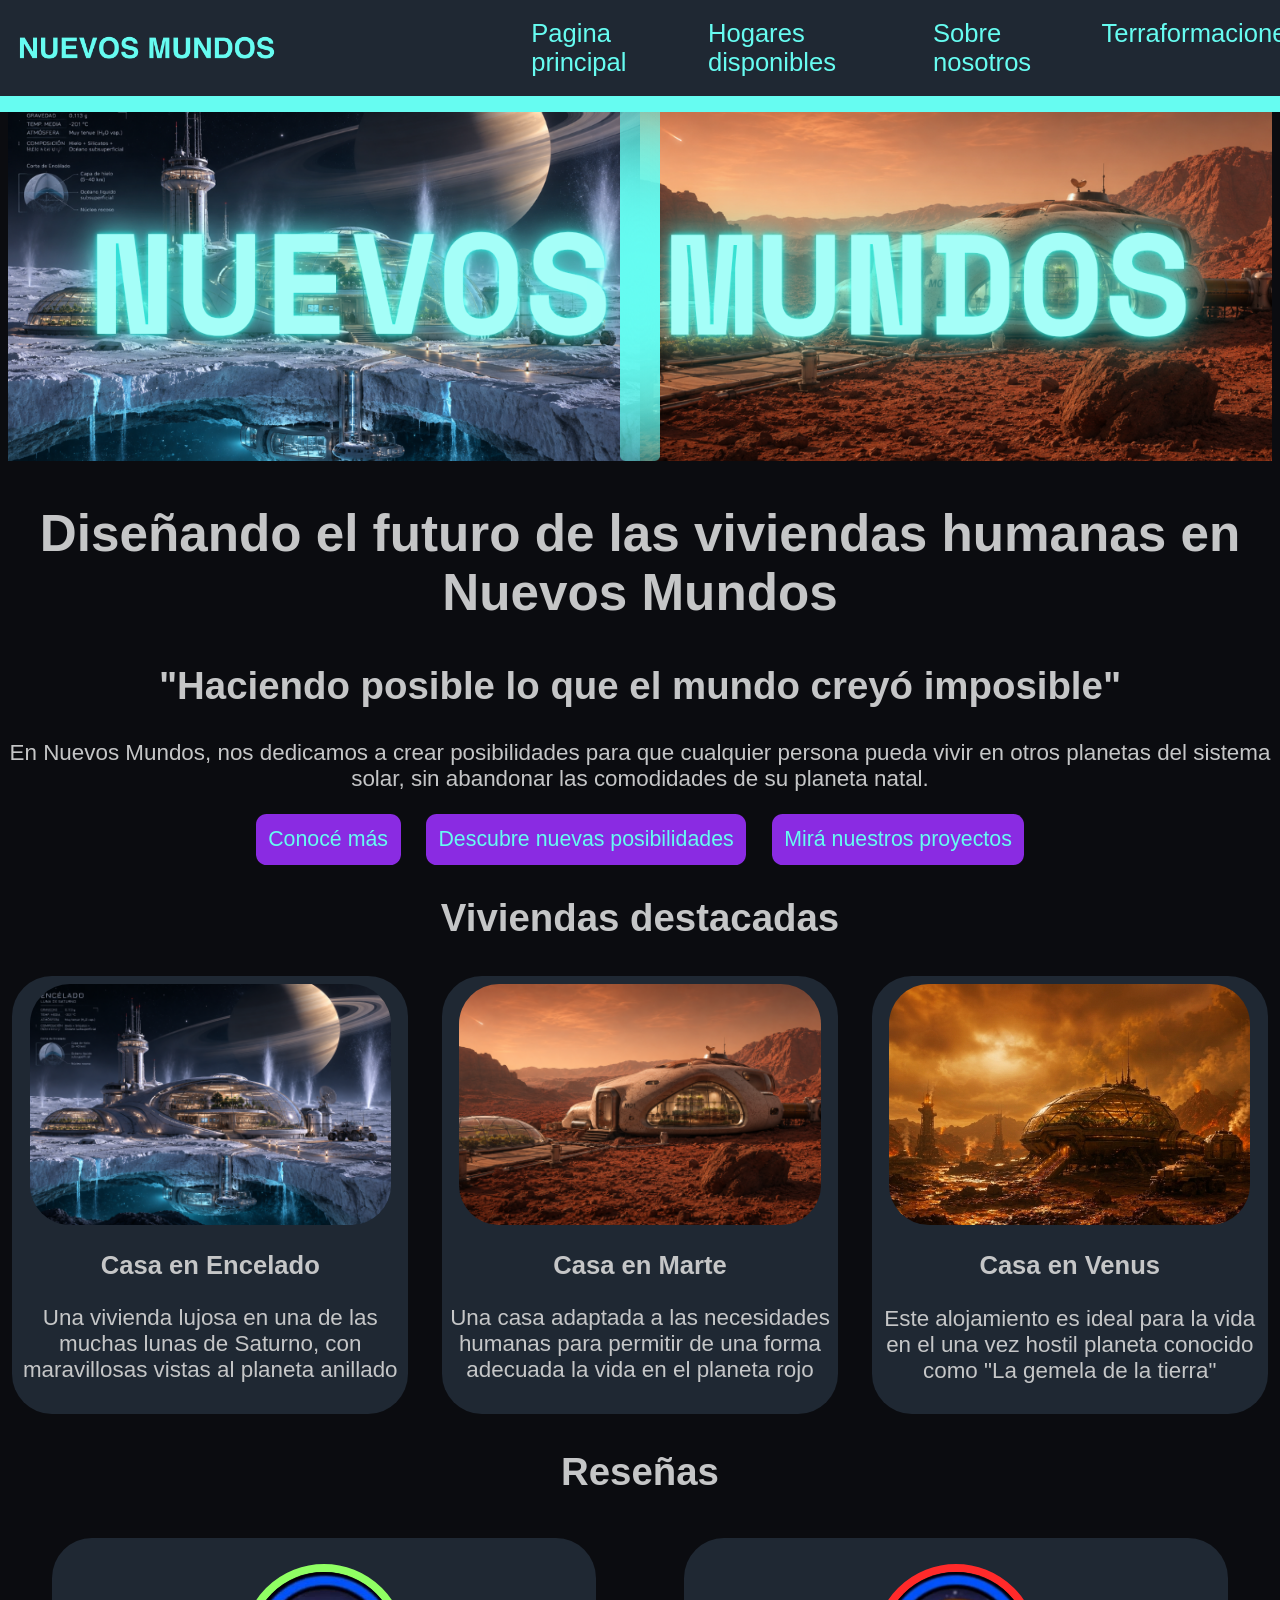
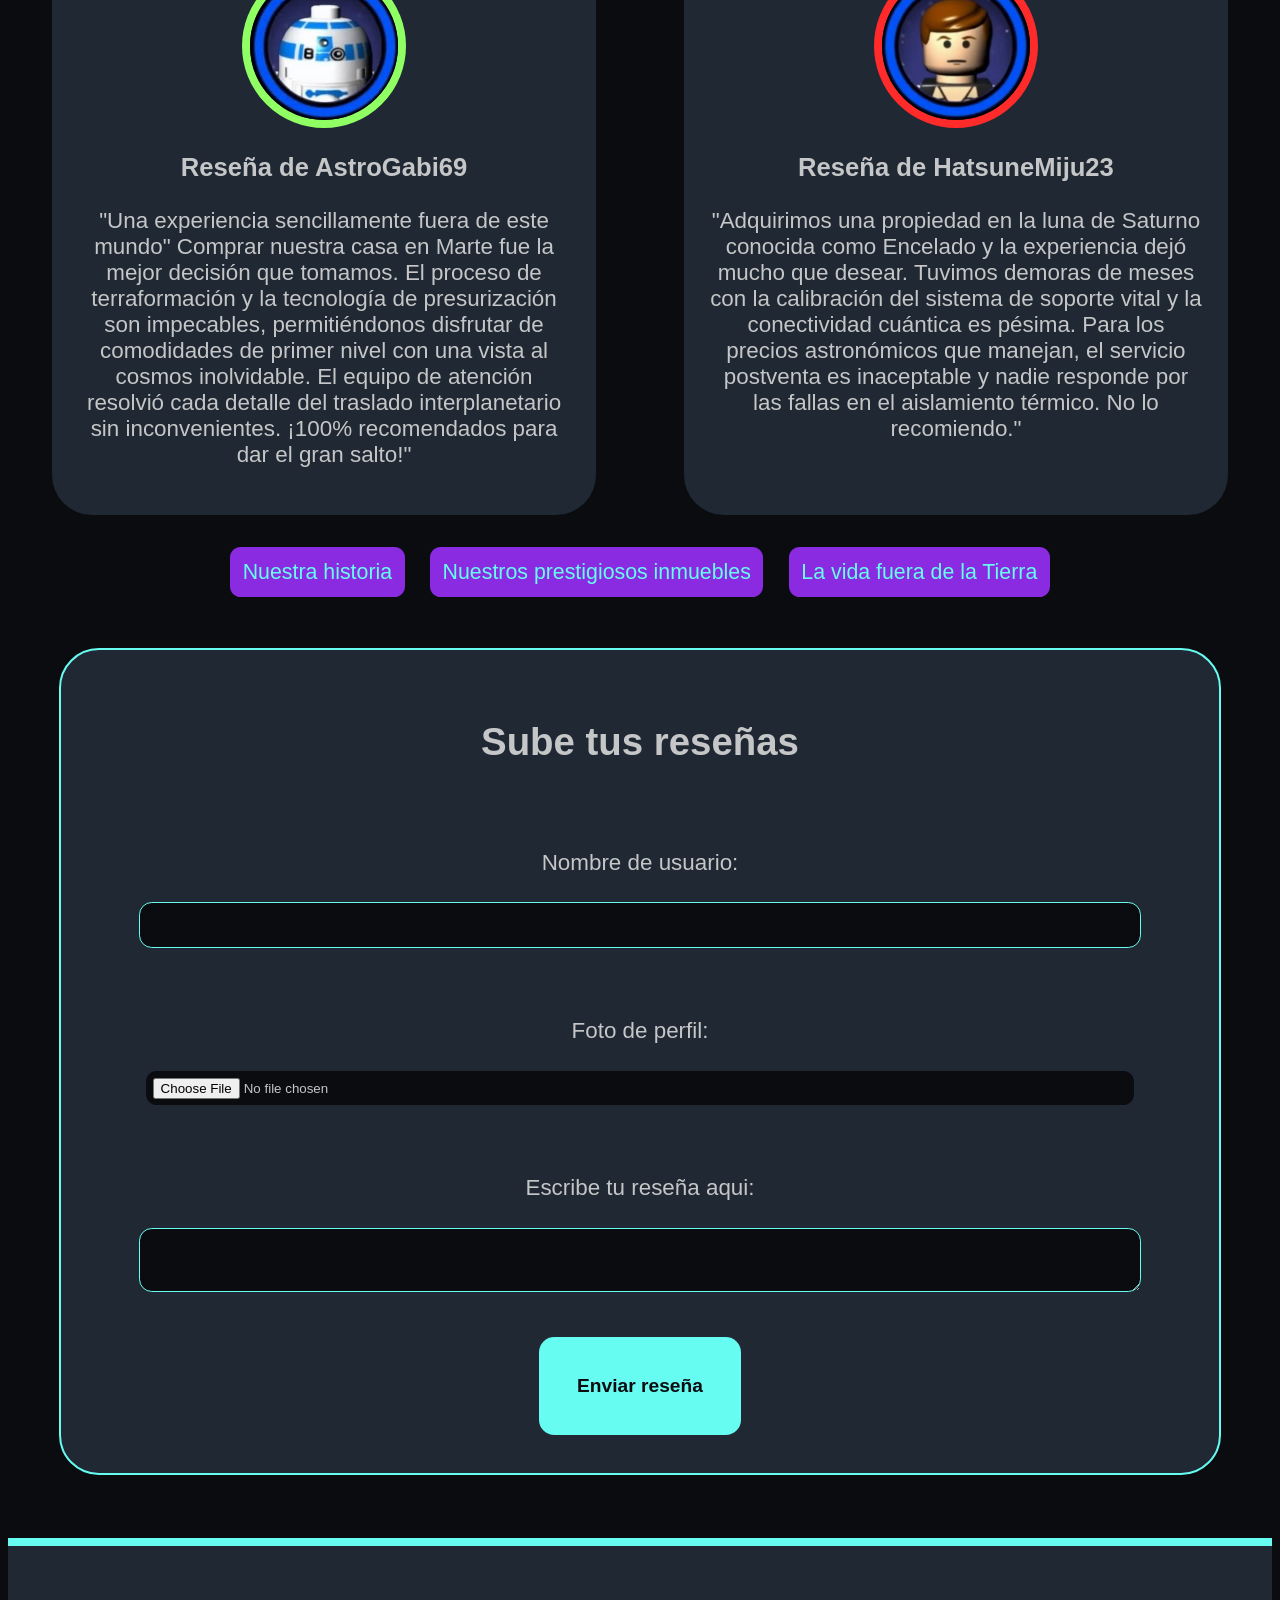
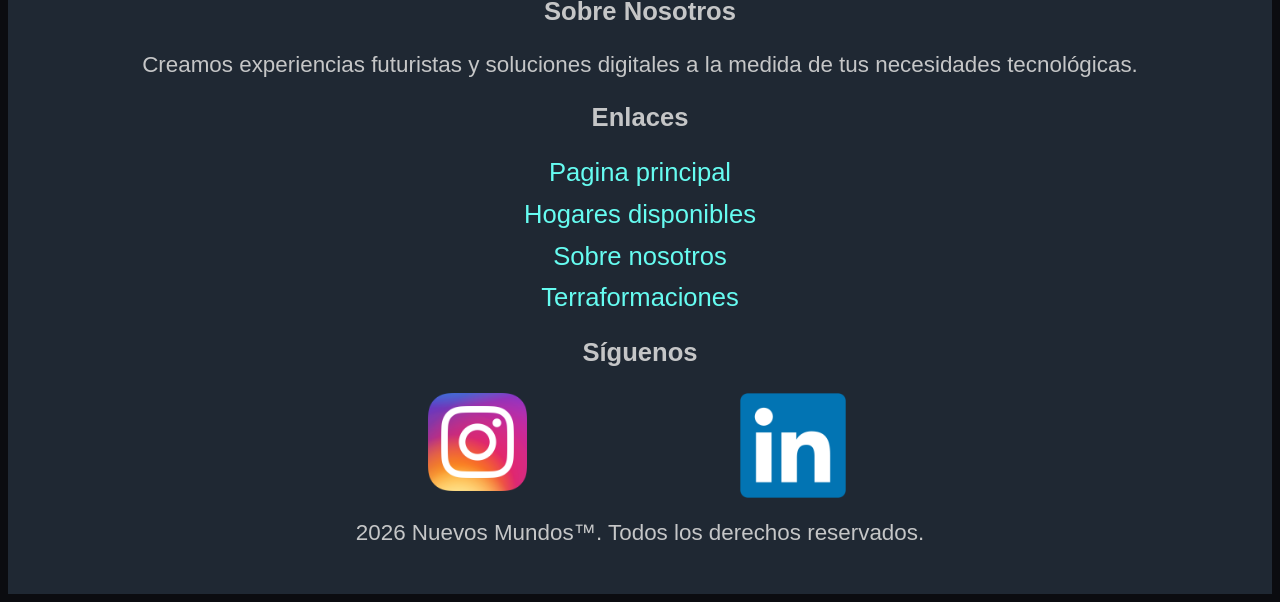
==== commit 00701875: "Fix HTML formatting and structure" ====
--- a/index.html
+++ b/index.html
@@ -115,7 +115,6 @@
                 <h3>Síguenos</h3>
                 <ul>
                     <li><a href="https://instagram.com"><img src="Imagenes/Instagram.png" alt="Logo de Instagram"></a></li>
-                    <li><a href="https://x.com"><img src="Imagenes/X.jpg" alt="Logo de X"></a></li>
                     <li><a href="https://linkedin.com"><img src="Imagenes/LinkedIn.png" alt="Logo de LinkedIn"></a></li>
                 </ul>
             </div>
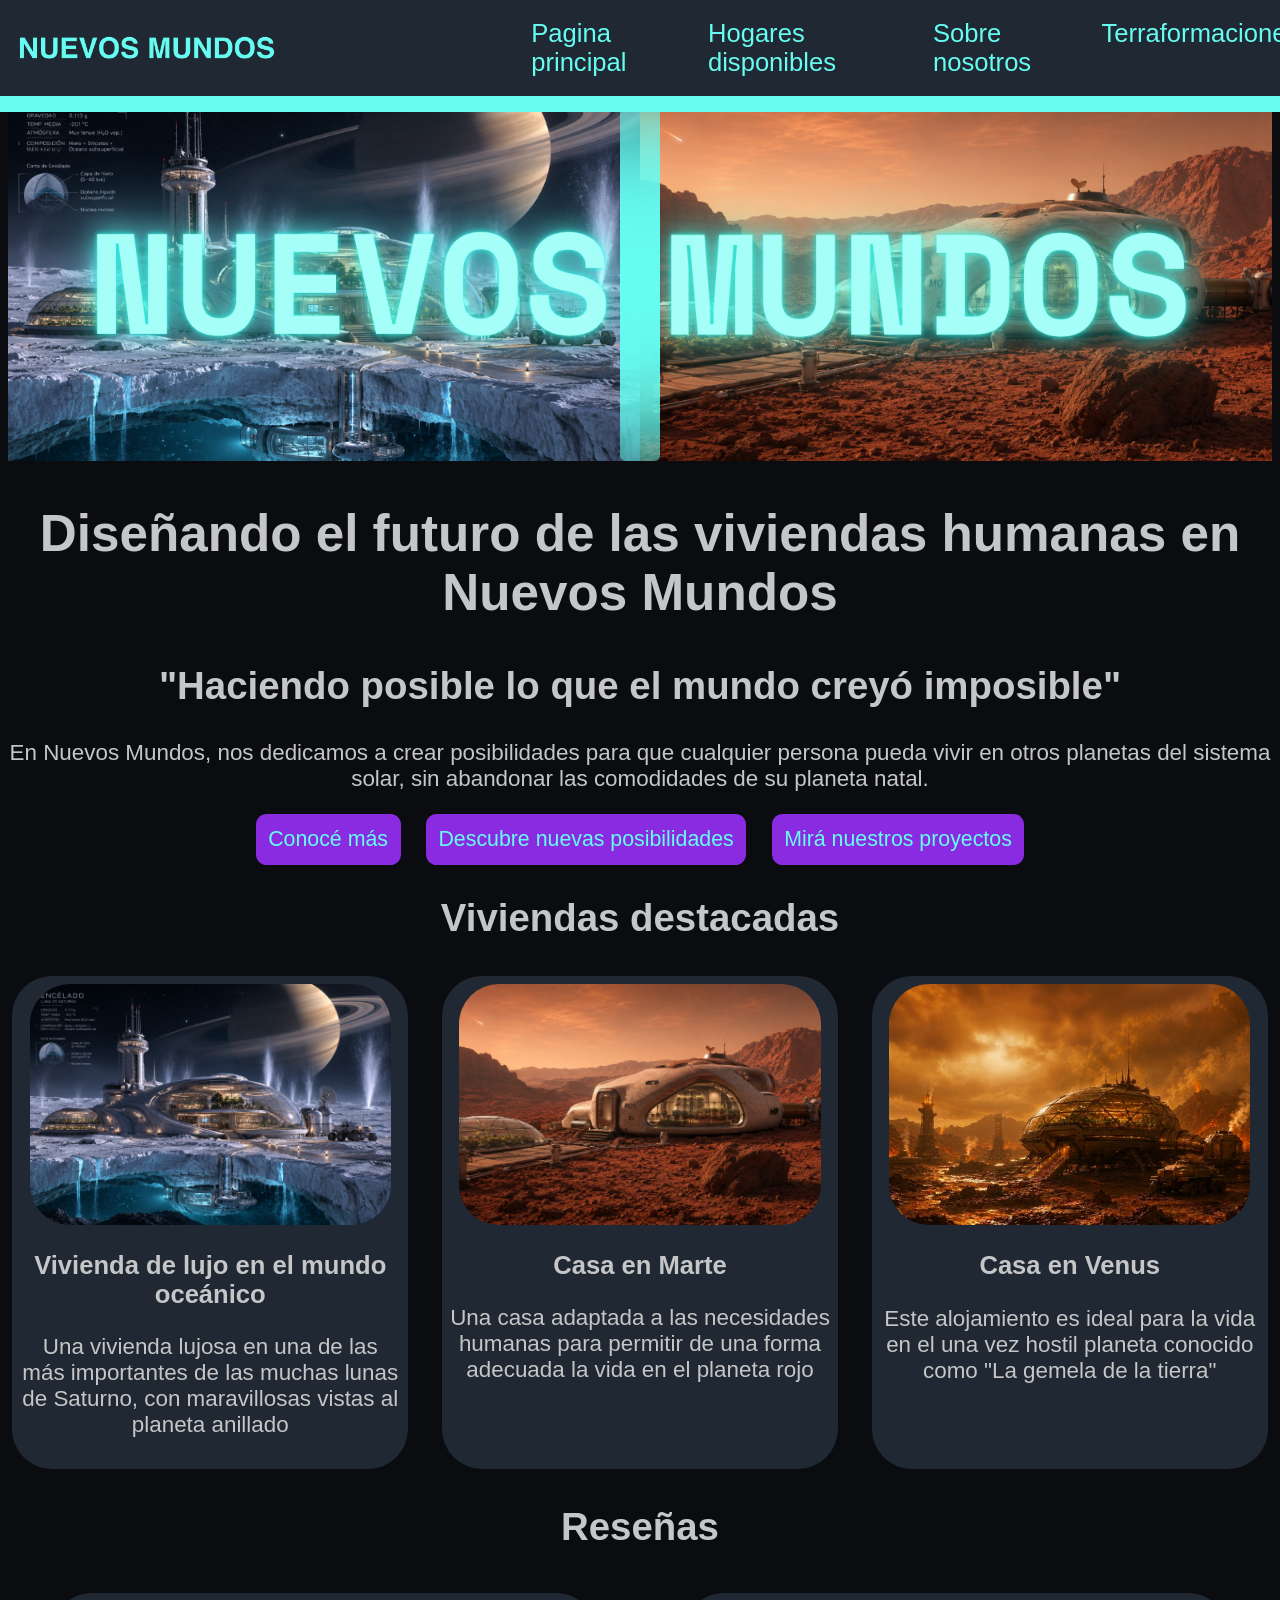
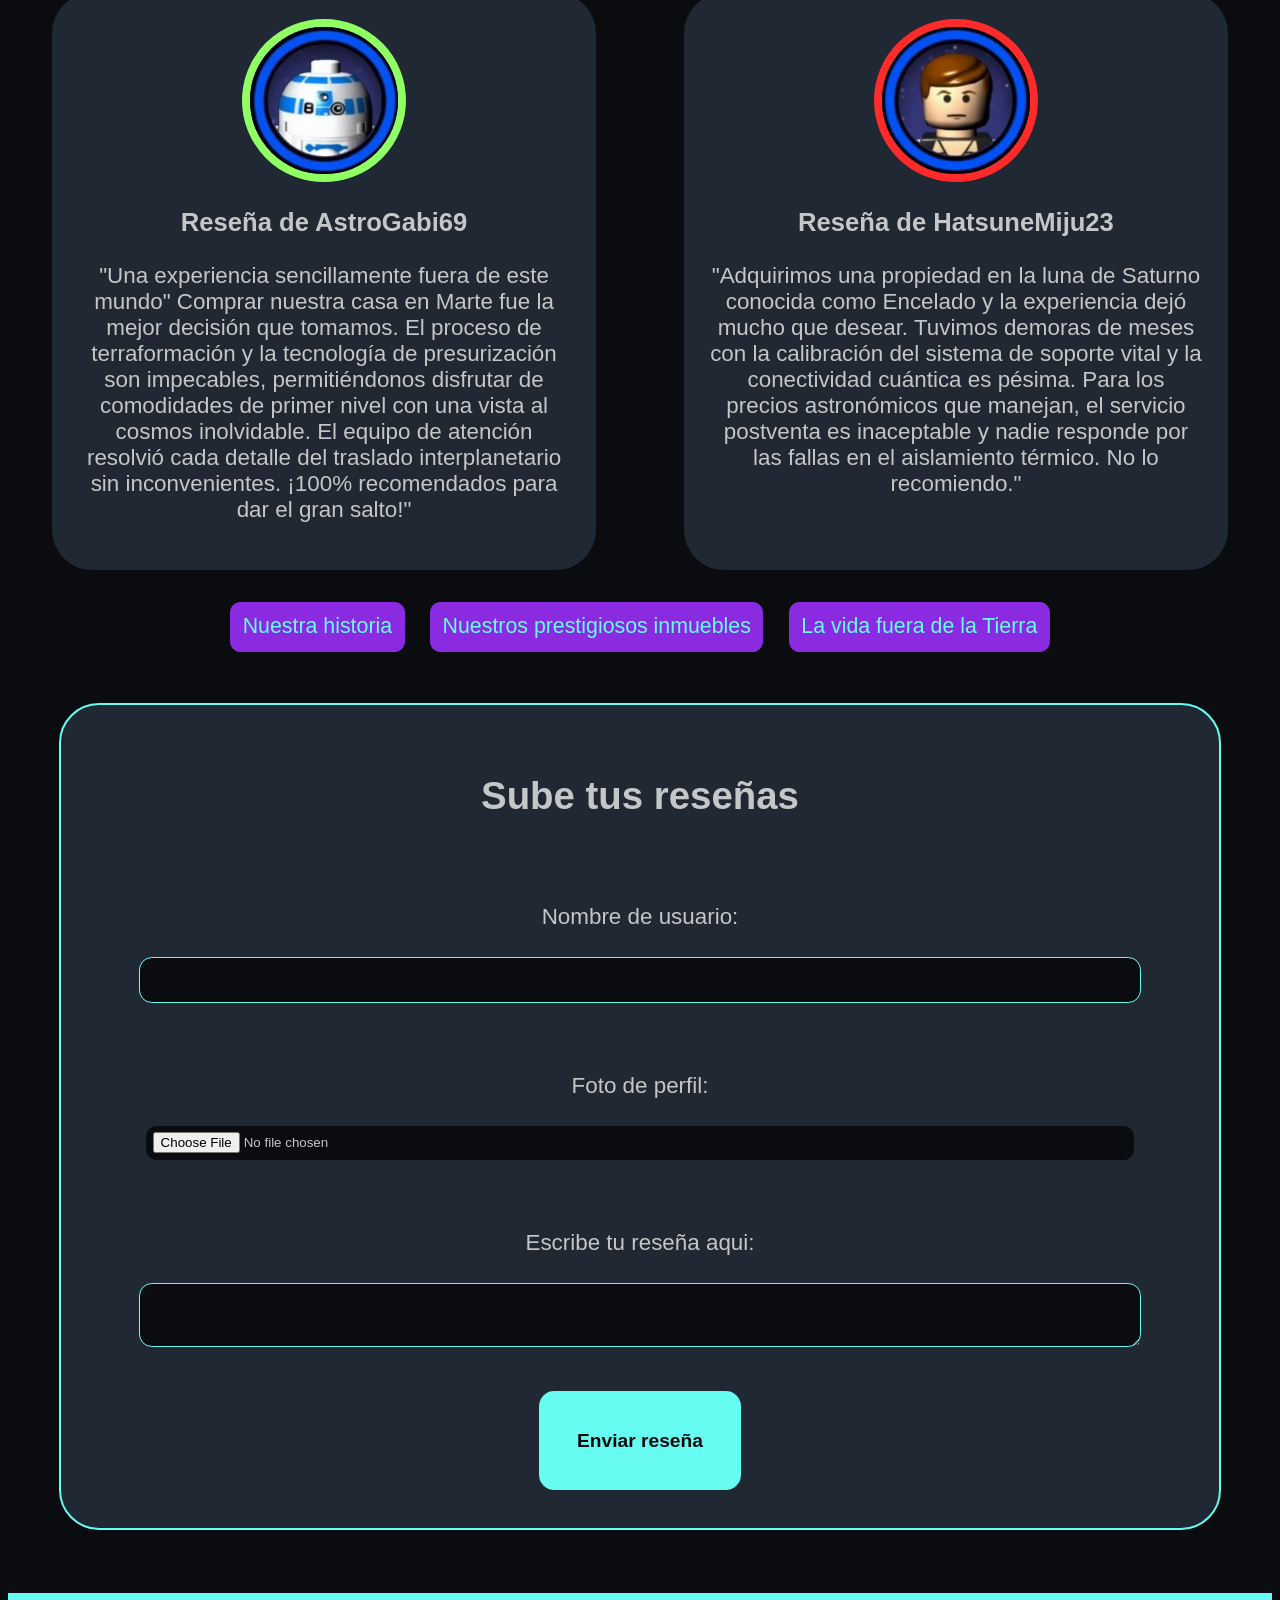
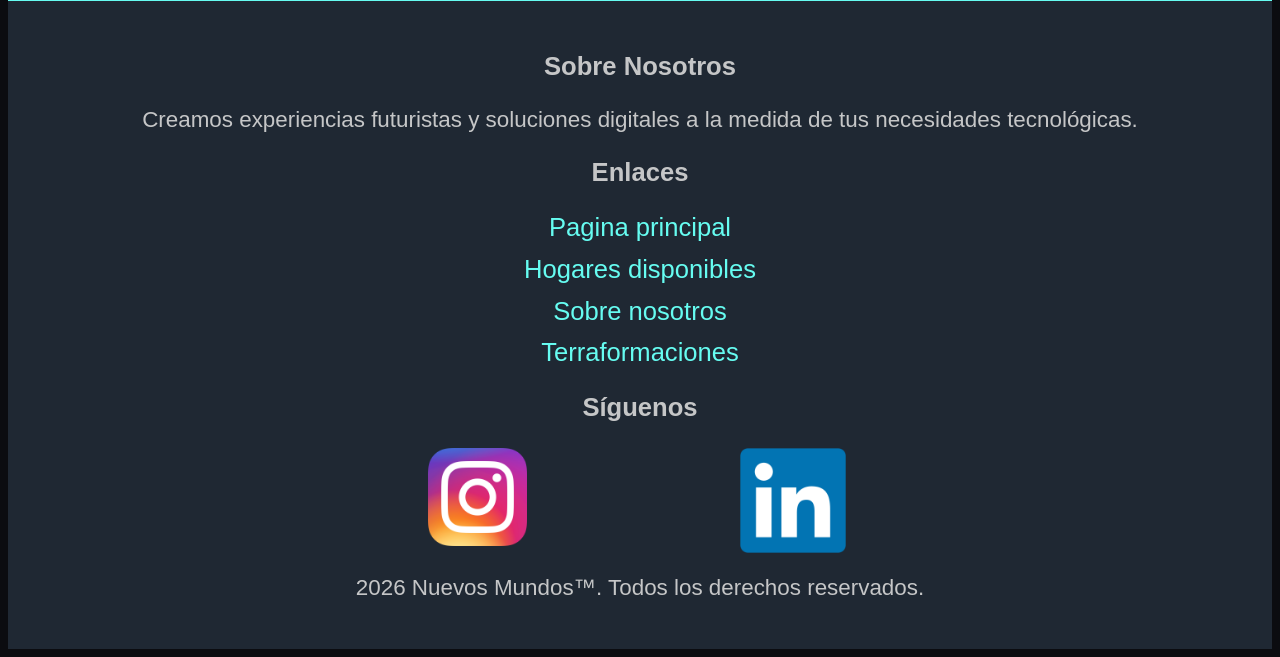
==== commit 1c8fb575: "Revise content and update property descriptions Updated property descriptions and review content in " ====
--- a/index.html
+++ b/index.html
@@ -42,8 +42,8 @@
                 <div class="Hogares">
                     <article>
                         <img src="Imagenes/CasaEncelado3.png" alt="">
-                        <h3>Casa en Encelado</h3>
-                        <p>Una vivienda lujosa en una de las muchas lunas de Saturno, con maravillosas vistas al planeta anillado</p>
+                        <h3>Vivienda de lujo en el mundo oceánico</h3>
+                        <p>Una vivienda lujosa en una de las más importantes de las muchas lunas de Saturno, con maravillosas vistas al planeta anillado</p>
                     </article>
                     <article>
                         <img src="Imagenes/CasaMarte.png" alt="">
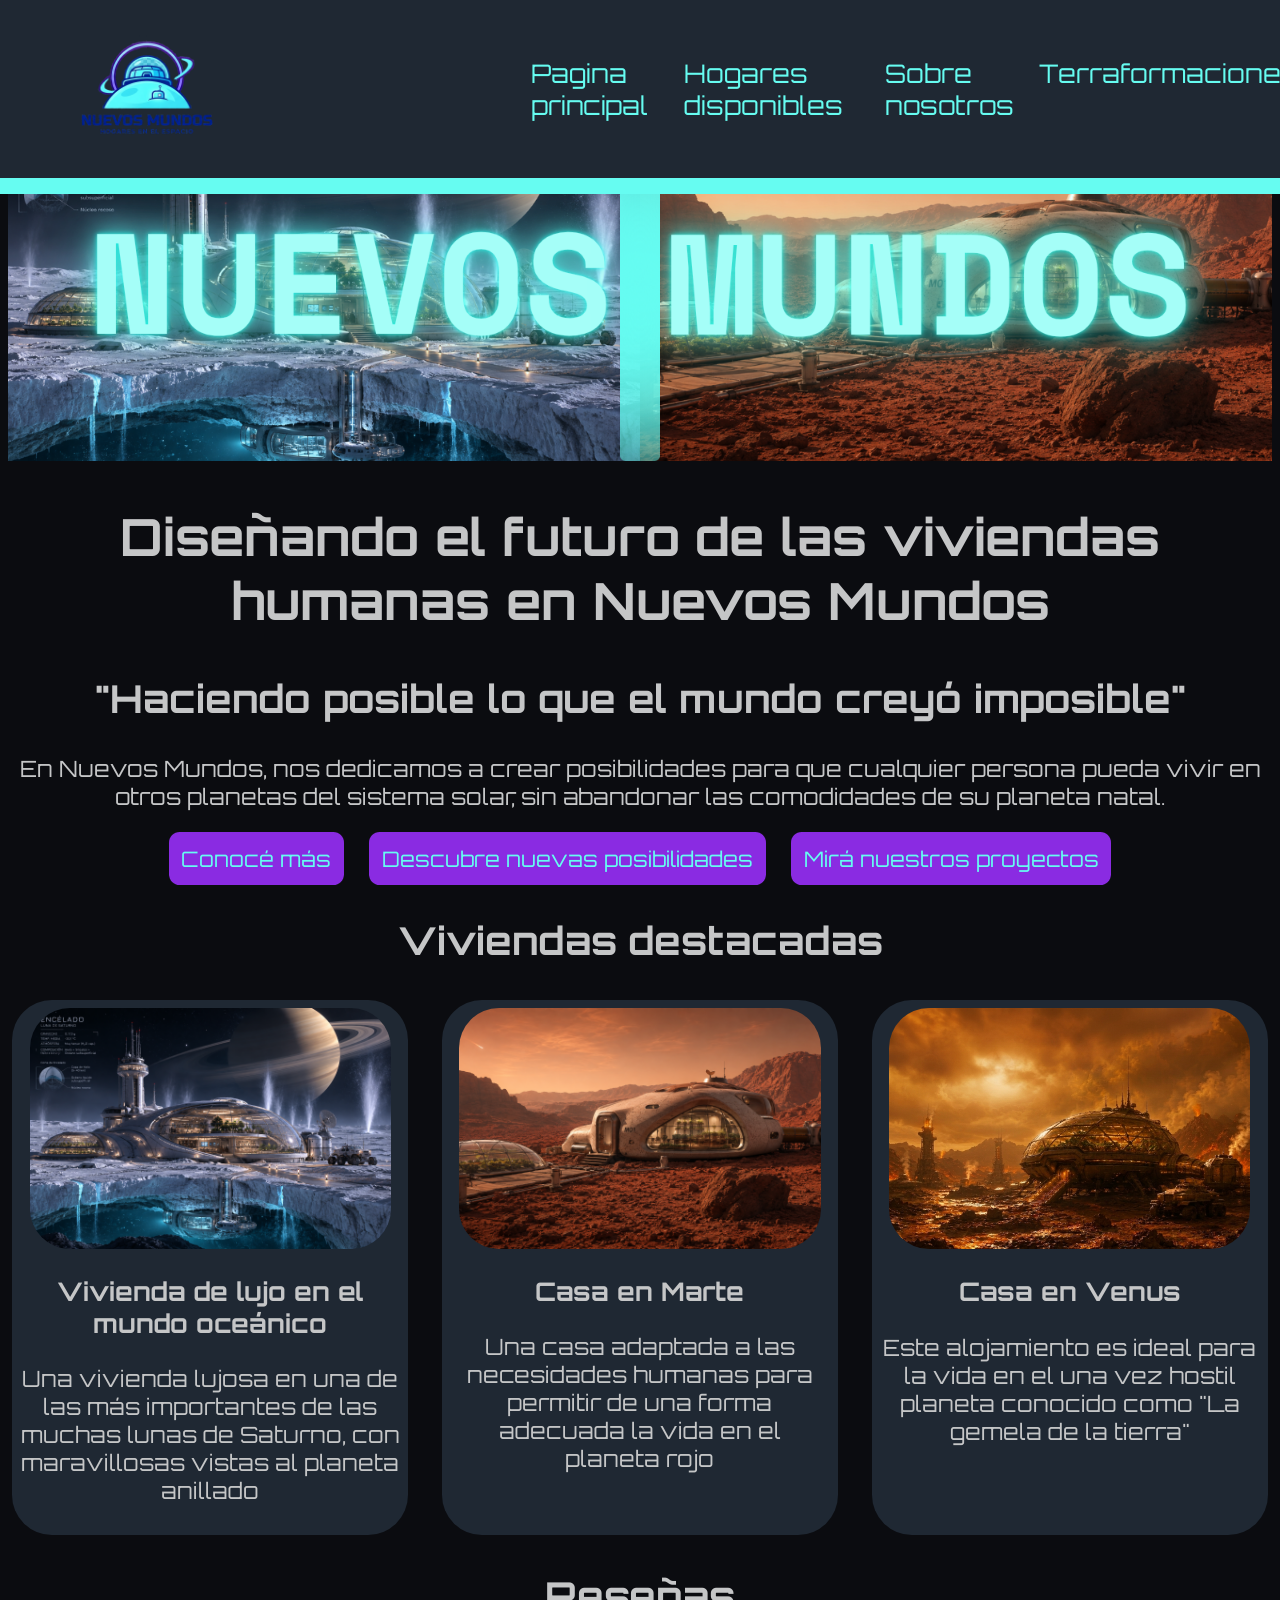
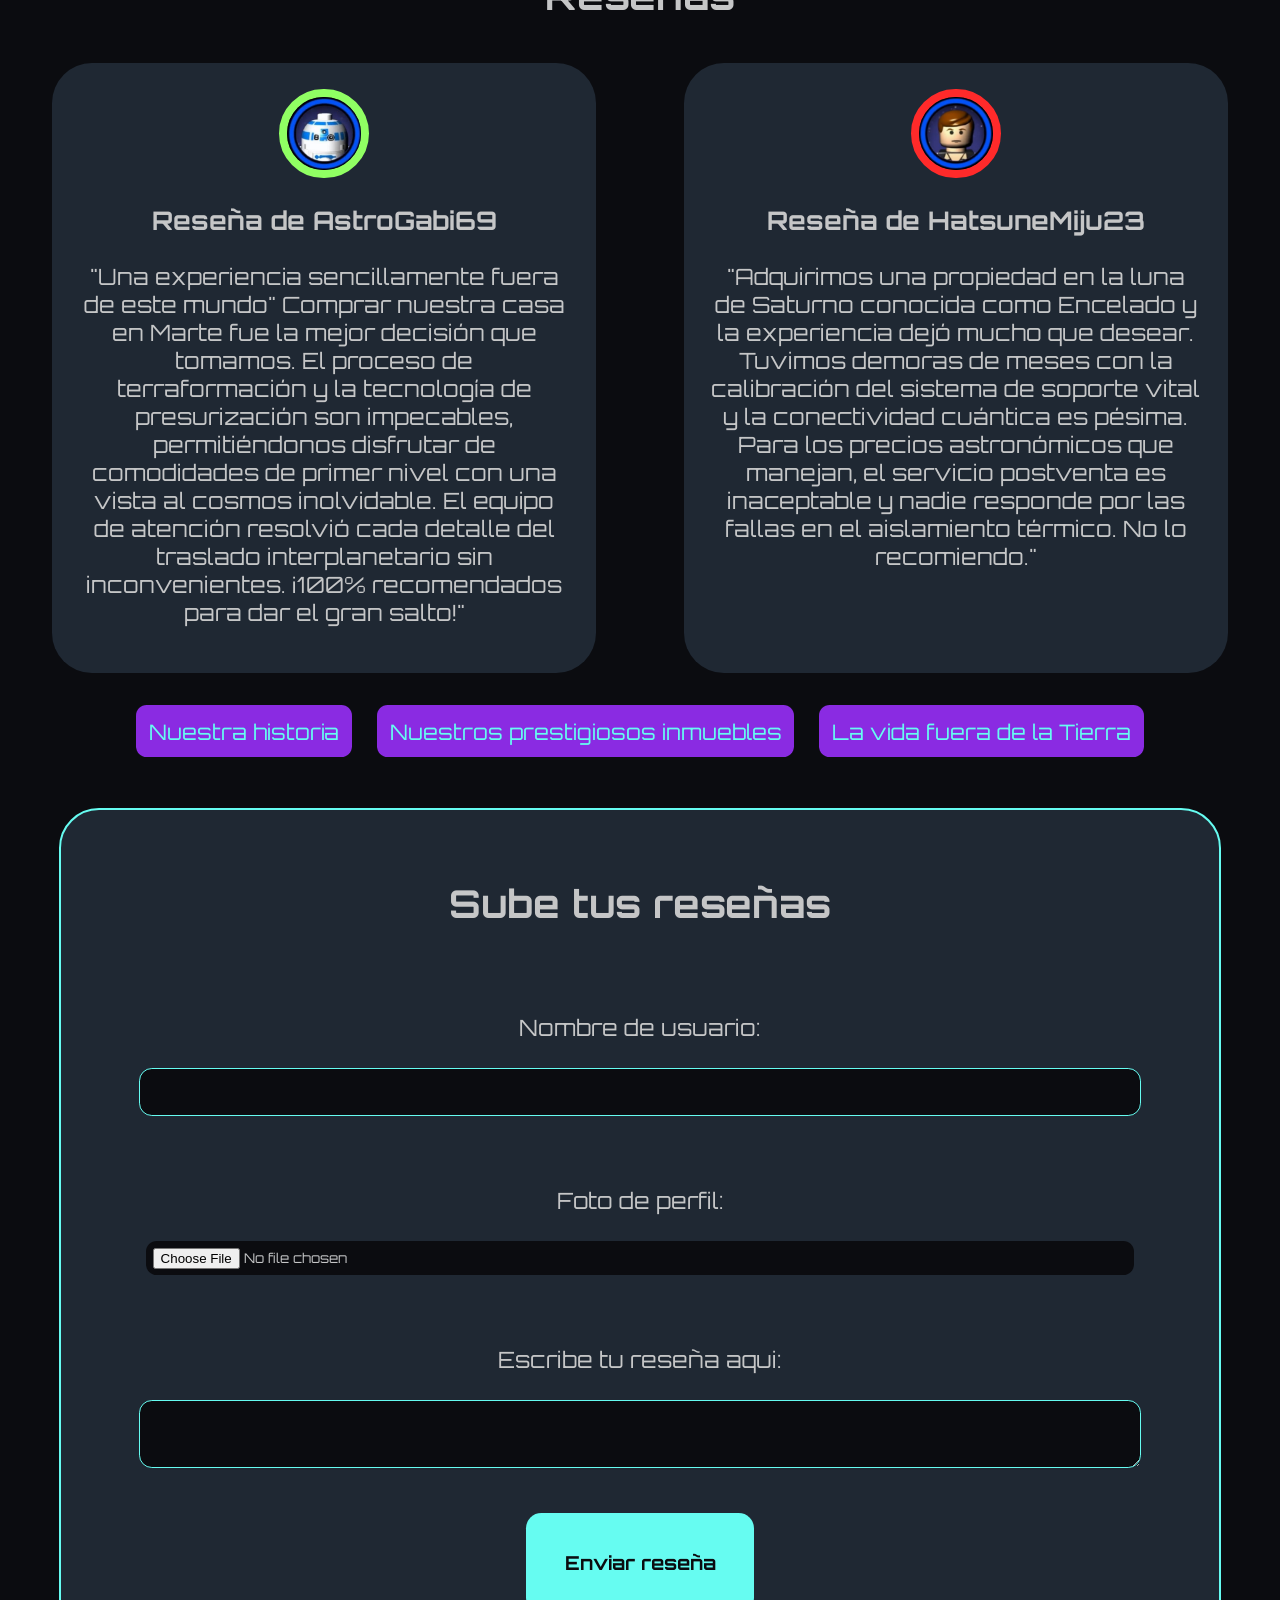
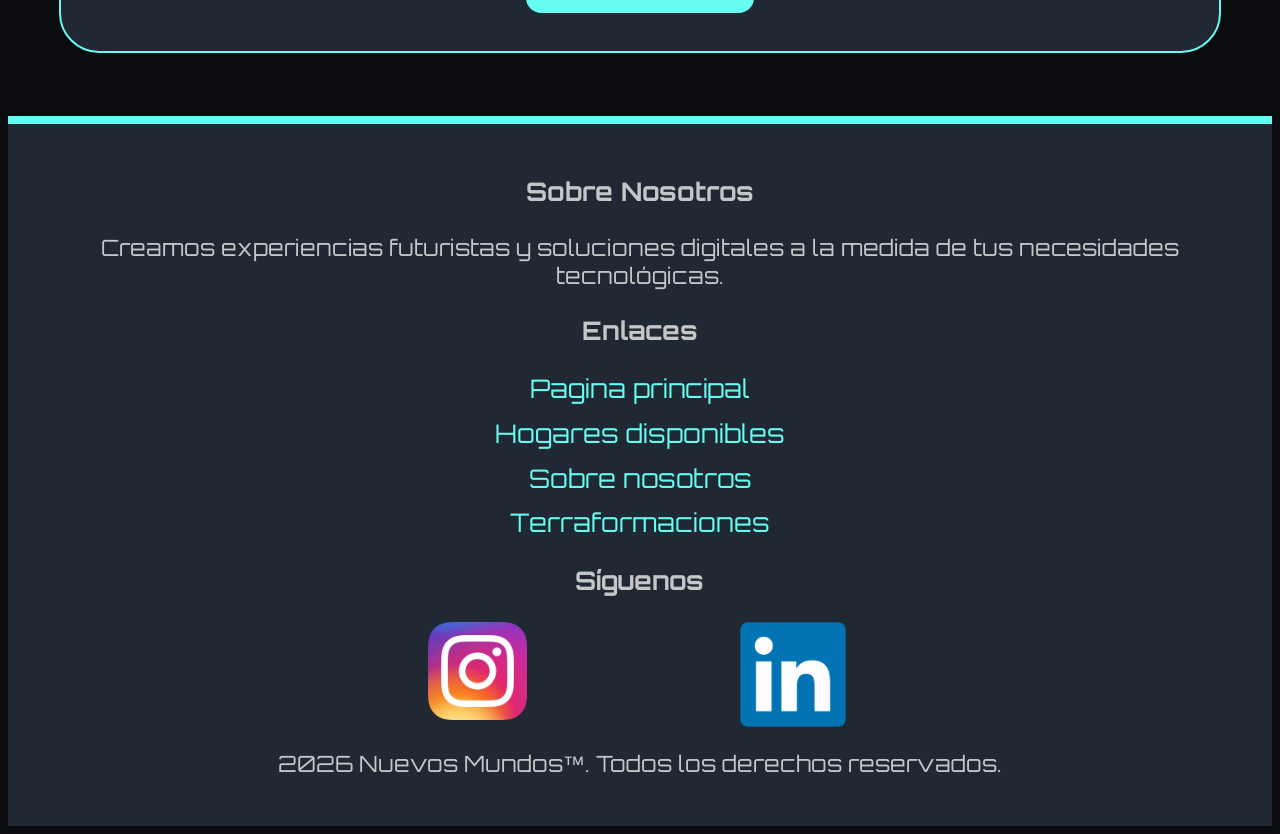
==== commit 3d0dfe48: "Add Google Fonts preconnect and Orbitron stylesheet Added Google Fonts preconnect links and styleshe" ====
--- a/index.html
+++ b/index.html
@@ -4,6 +4,9 @@
     <meta charset="UTF-8">
     <meta name="viewport" content="width=device-width, initial-scale=1.0">
     <link rel="stylesheet" href="estilo.css">
+    <link rel="preconnect" href="https://fonts.googleapis.com">
+    <link rel="preconnect" href="https://fonts.gstatic.com" crossorigin>
+    <link href="https://fonts.googleapis.com/css2?family=Orbitron:wght@400..900&display=swap" rel="stylesheet">
     <title>Nuevos Mundos</title>
 </head>
     <body>
--- a/estilo.css
+++ b/estilo.css
@@ -136,7 +136,7 @@
 }
 .pruebaSocial div img
 {
-  width:30%;
+  width:15%;
   border-radius: 10em;
 }
 .Positiva img
@@ -206,14 +206,13 @@
 .Form input[type="submit"]:hover {
   background-color: #0B0C10;
   color: #66FCF1;
-  border: 0.2em solid #66FCF1;
+  box-shadow: 0em 0em 1em 0.5em #66FCF1;
 }
 
 .CTA button:hover {
-  background-color: #1F2833;  
+  background-color: #7224bb;  
   color: #66FCF1;
-  font-weight: bold;
-  border: 0.1em solid #66FCF1;
+  box-shadow: 0em 0em 1em 0.5em #66FCF1;
 }
 
 footer {
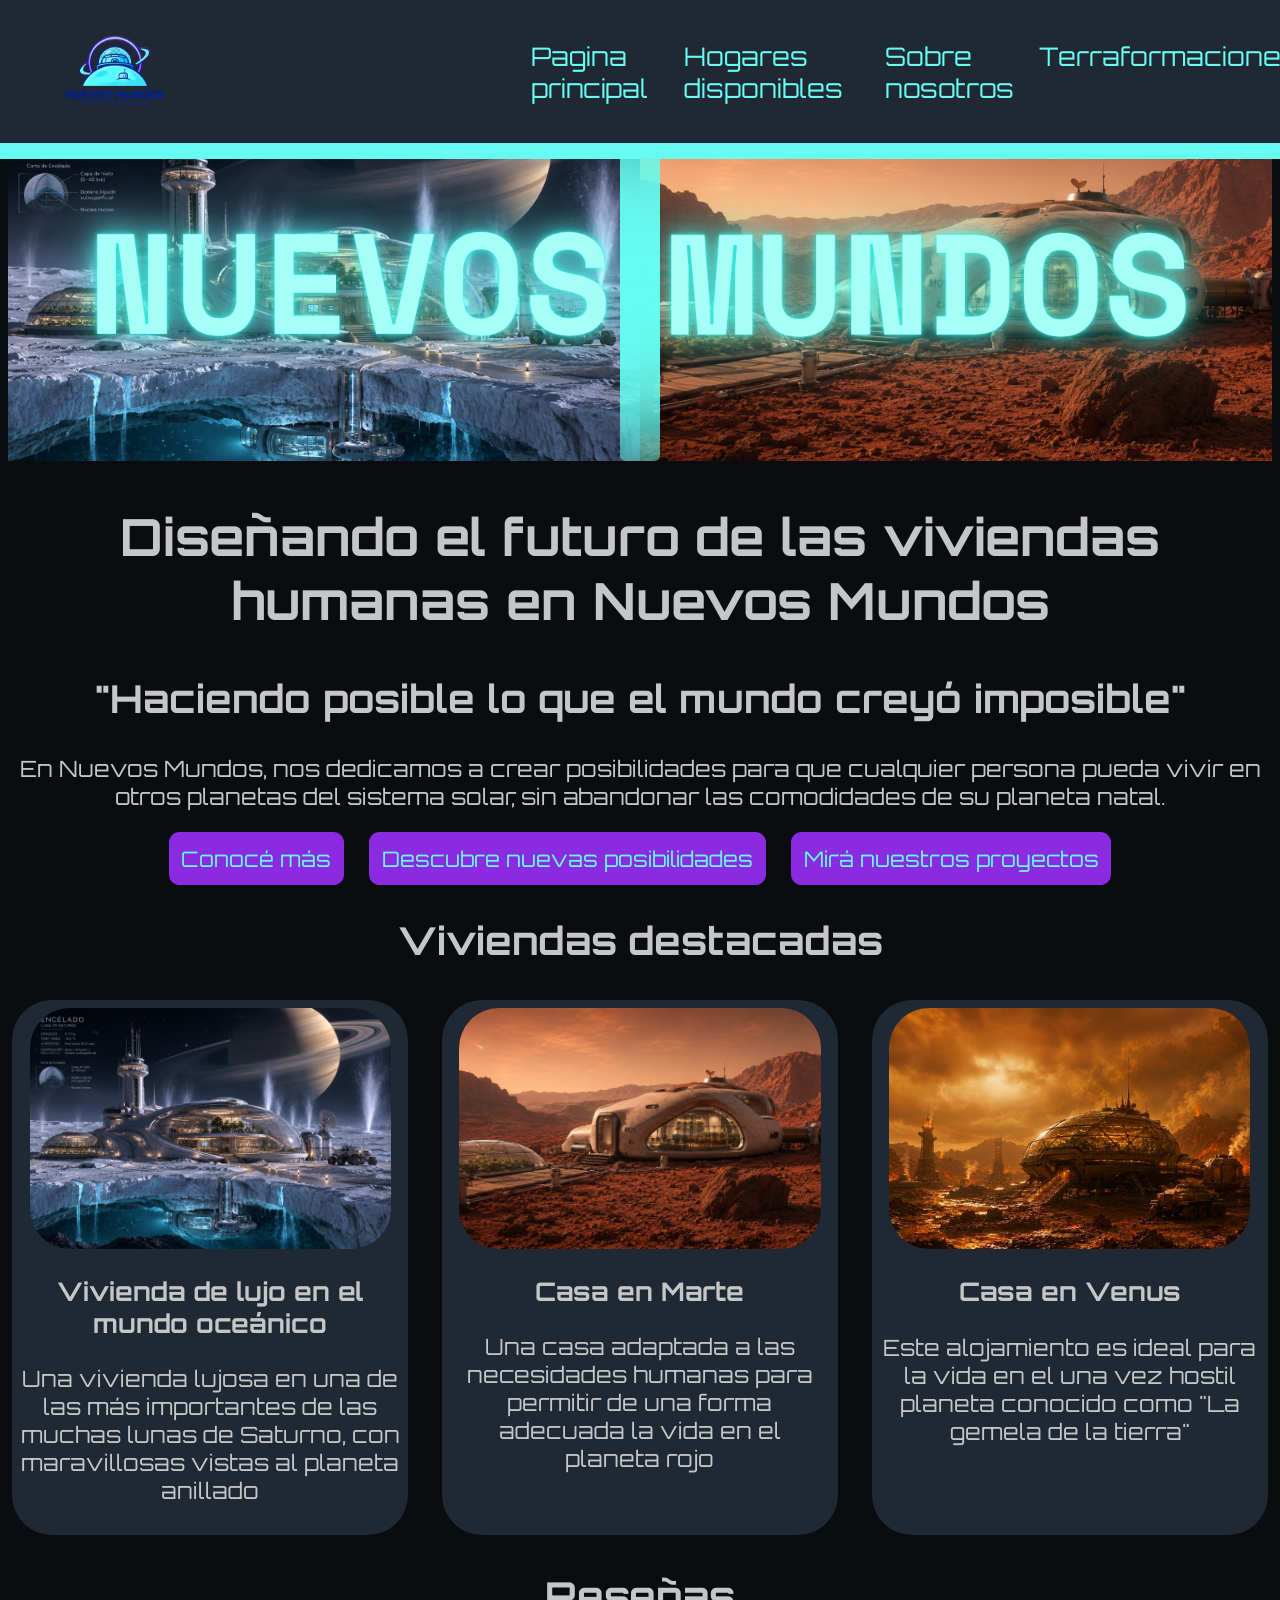
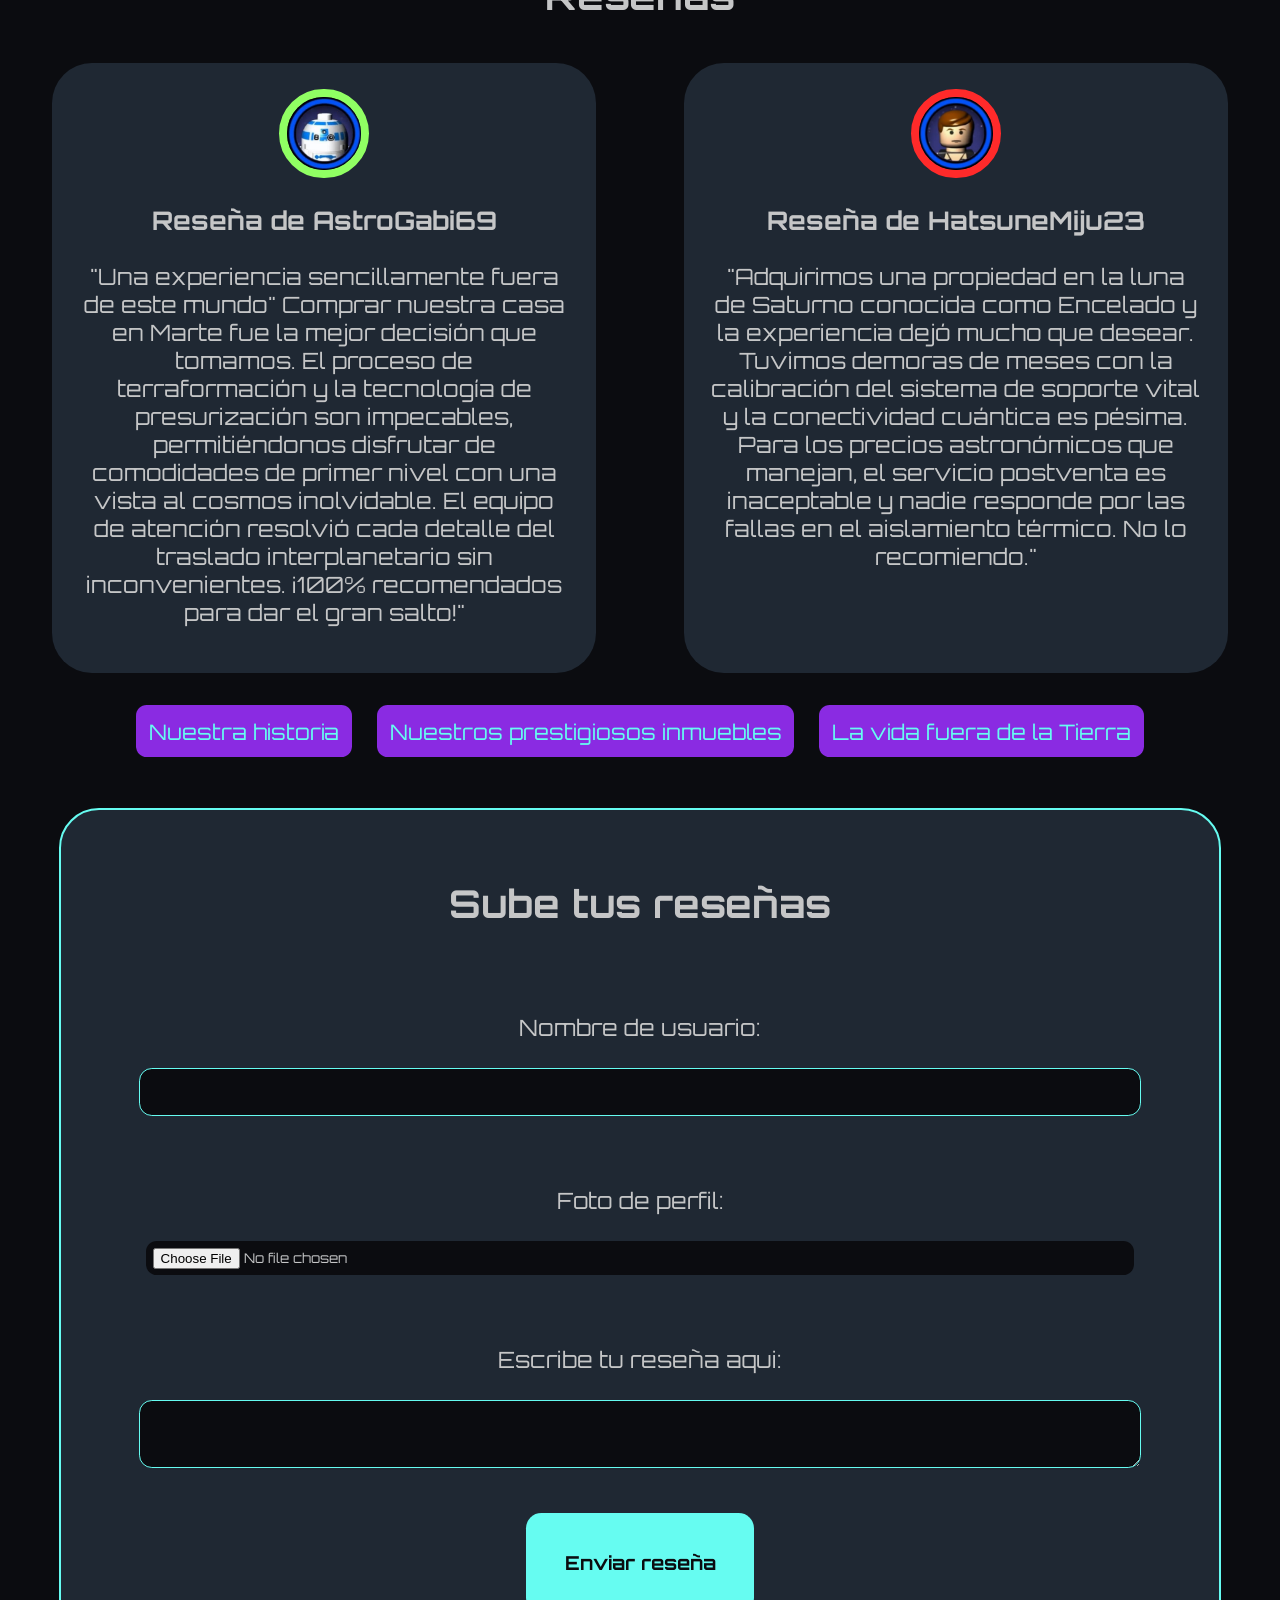
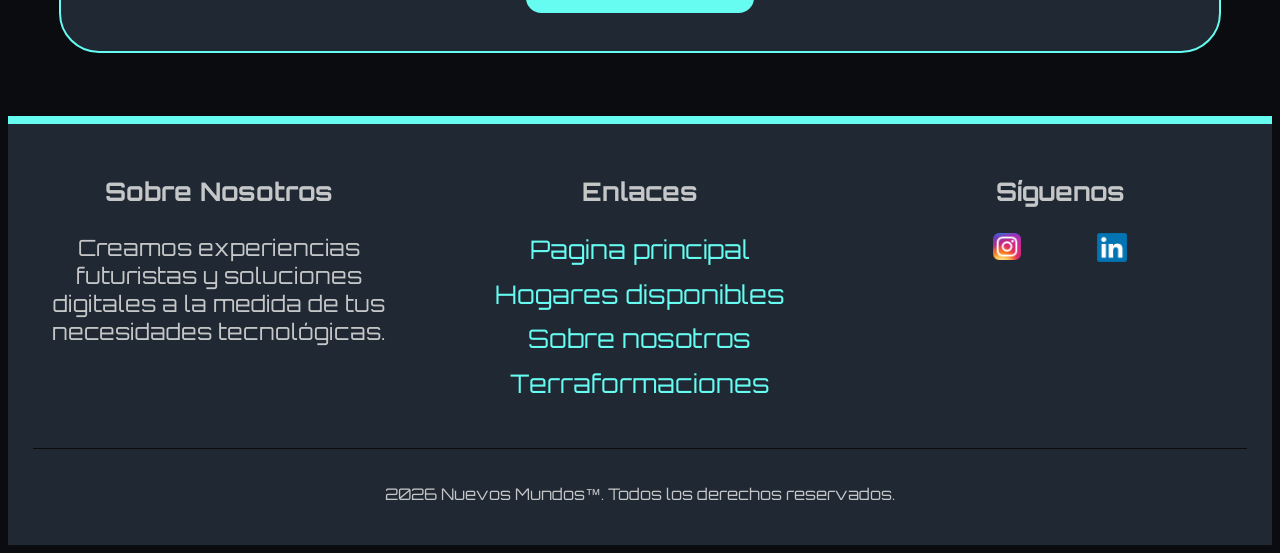
==== commit 5d7cf1fb: "Fix HTML encoding issues in index.html" ====
--- a/index.html
+++ b/index.html
@@ -122,7 +122,7 @@
                 </ul>
             </div>
         </section>
-        <div class="FooterTTrademark">
+        <div class="FooterTrademark">
             <p>2026 Nuevos Mundos™. Todos los derechos reservados.</p>
         </div>
         </footer>
--- a/estilo.css
+++ b/estilo.css
@@ -222,7 +222,7 @@
   border-top: 0.5em solid #66FCF1;
 }
 
-.Footer-Contenido {
+.FooterContenido {
   width: 100%;
   display: grid;
   grid-template-columns: repeat(3, 1fr);
@@ -261,14 +261,18 @@
   width: 35%;
 }
 
-.Footer-Trademark {
+.FooterTrademark {
   margin-top: 3%;
   padding-top: 1.5%;
   border-top: 0.1em solid #0B0C10;
   width: 100%;
 }
 
-.Footer-Trademark p {
+.FooterTrademark p {
   font-size: 1em;
   color: #C5C6C7;
 }
+header img
+{
+  width:15%;
+}
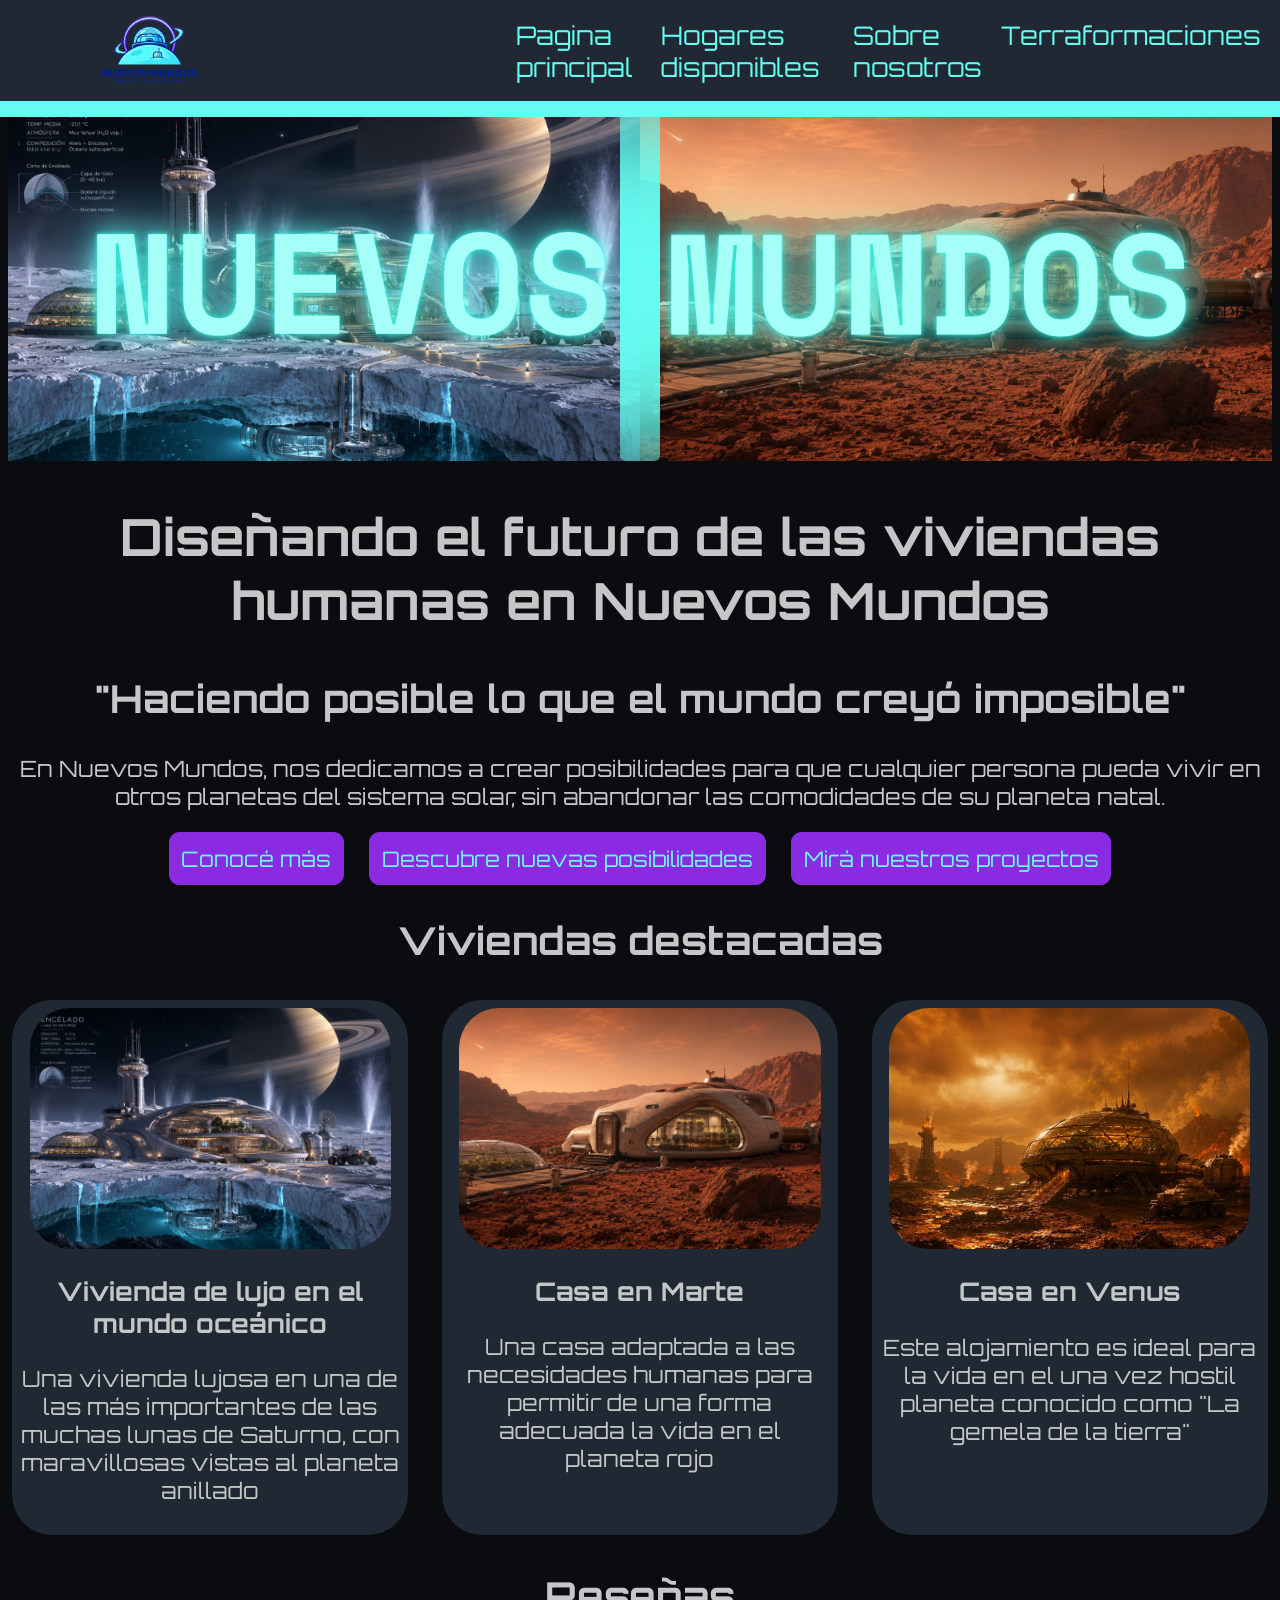
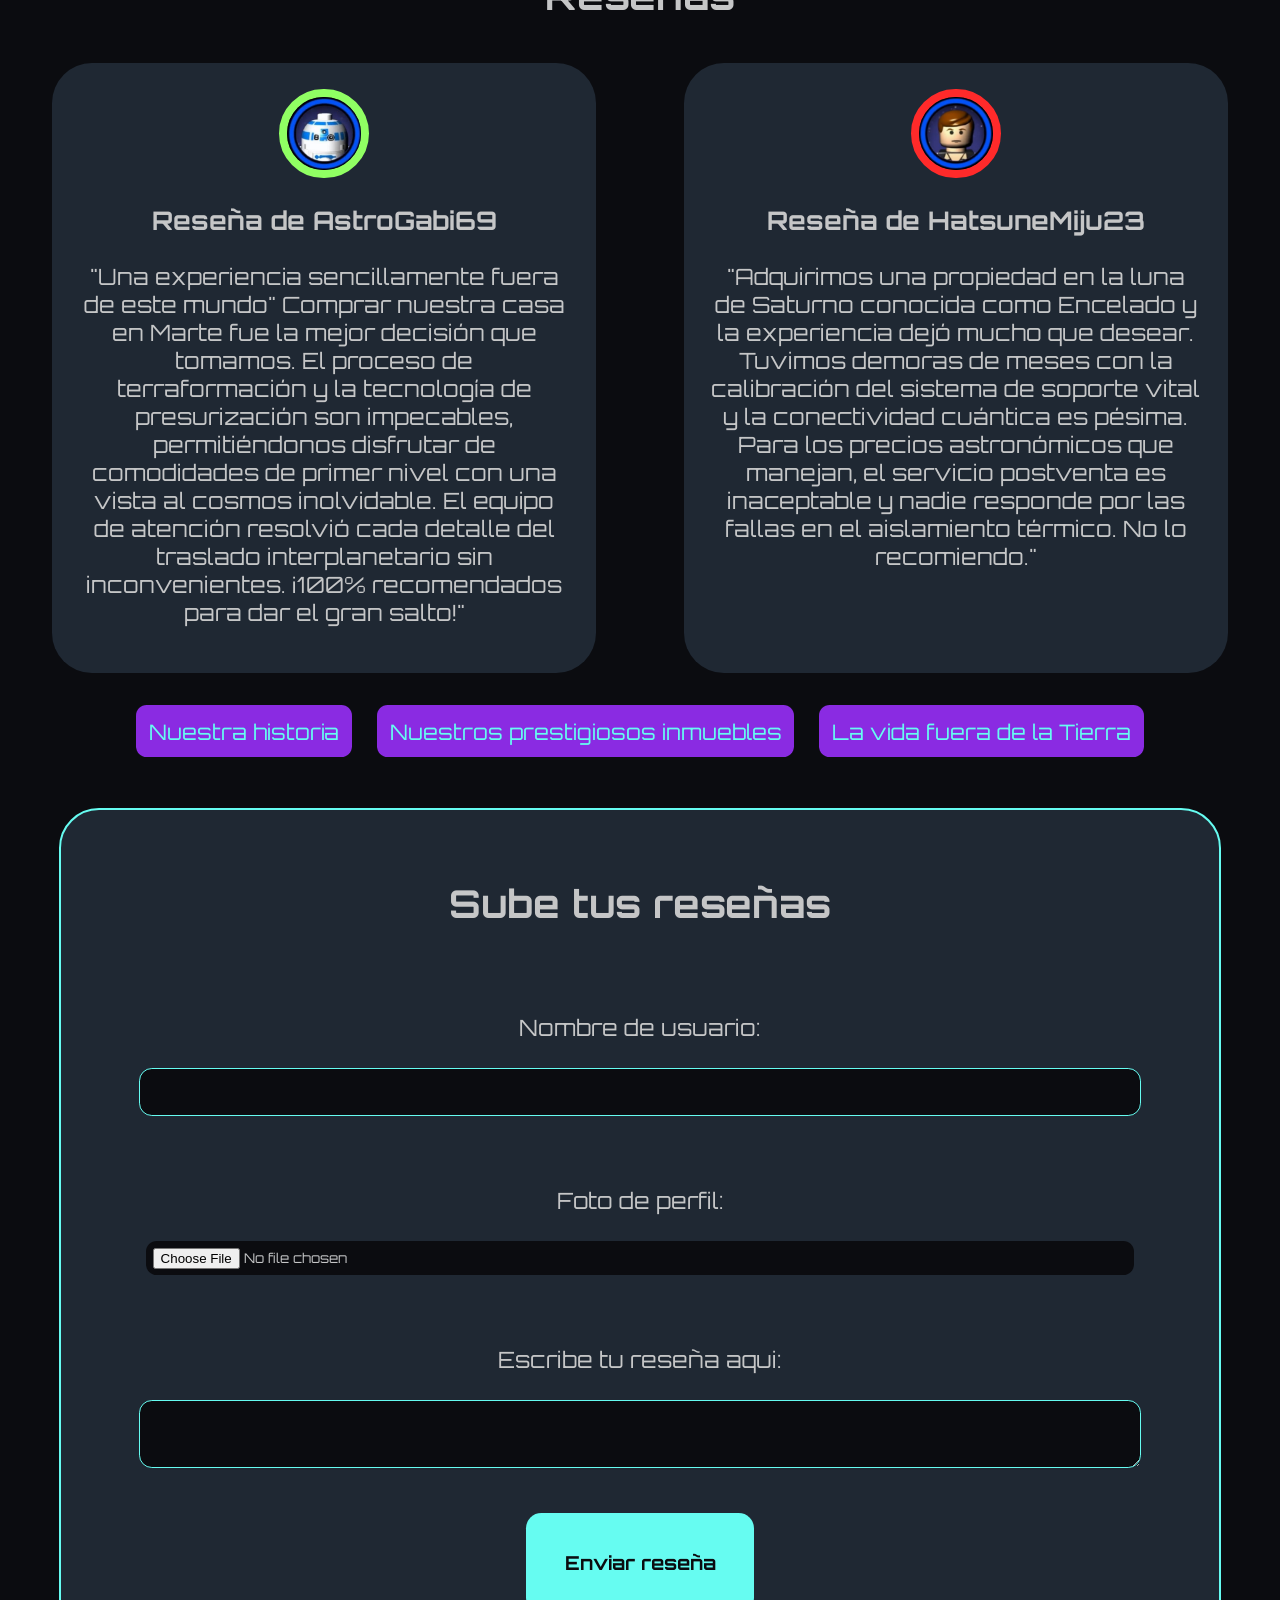
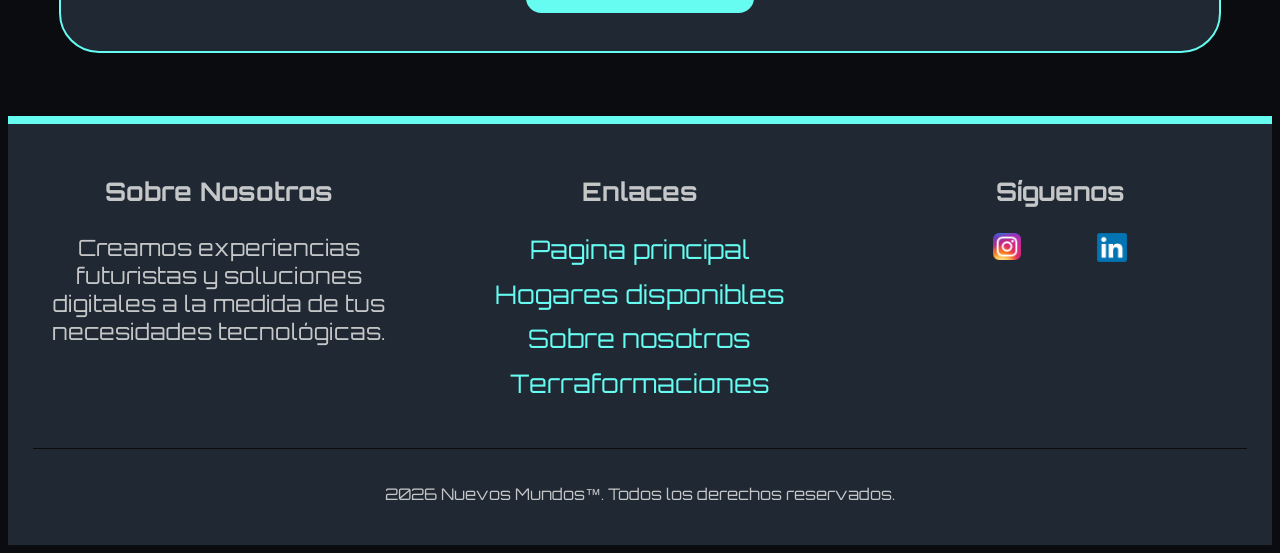
==== commit 78127002: "Restore original index.html content Restored the original HTML structure and content in index.html." ====
--- a/index.html
+++ b/index.html
@@ -42,7 +42,7 @@
             </section>
             <section>
                 <h2>Viviendas destacadas</h2>
-                <div class="Hogares">
+                <div class="Grid">
                     <article>
                         <img src="Imagenes/CasaEncelado3.png" alt="">
                         <h3>Vivienda de lujo en el mundo oceánico</h3>
--- a/estilo.css
+++ b/estilo.css
@@ -29,7 +29,7 @@
 {
   font-size: 1.6em;
 }
-.Hogares {
+.Grid {
   width: 100%;
   display: grid;
   grid-template-columns: repeat(3, 1fr);
@@ -42,7 +42,7 @@
   margin-left: auto;
   margin-right: auto;
 }
-.Hogares article img
+.Grid article img
 {
   width: 95%;
   display: block;
@@ -50,7 +50,7 @@
   margin-right: auto;
   border-radius: 2.5em;
 }
-.Hogares article
+.Grid article
 {
   margin:1%;
   padding: 2%;
@@ -78,7 +78,8 @@
   flex-direction: row;
   justify-content: space-between;
   align-items: center;
-  width: 100%;
+  width: 97%;
+  height: 7%;
   padding: 1.5%;
   background-color: #1F2833;
   position: fixed;
@@ -108,7 +109,8 @@
 }
 header img
 {
-  width:20%;
+  width:17%;
+  margin-left:3%;
 }
 .CTA
 {
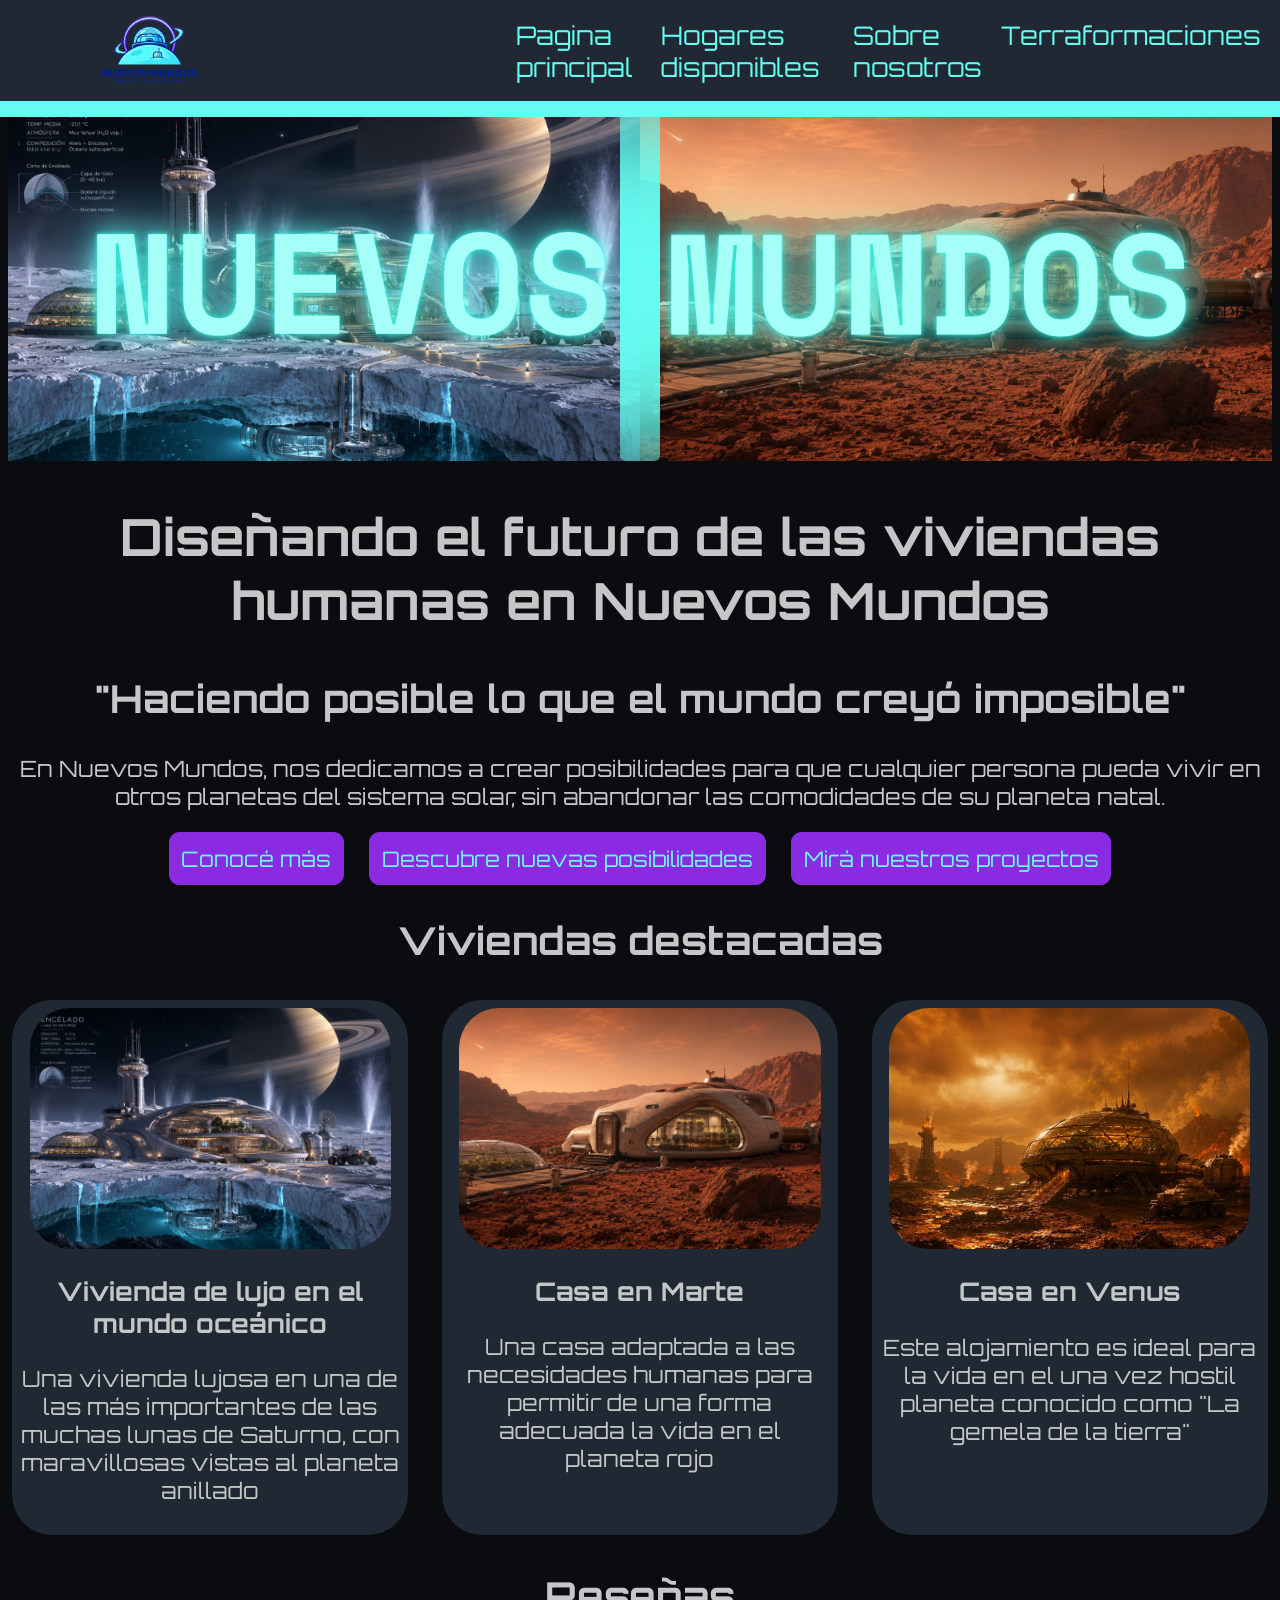
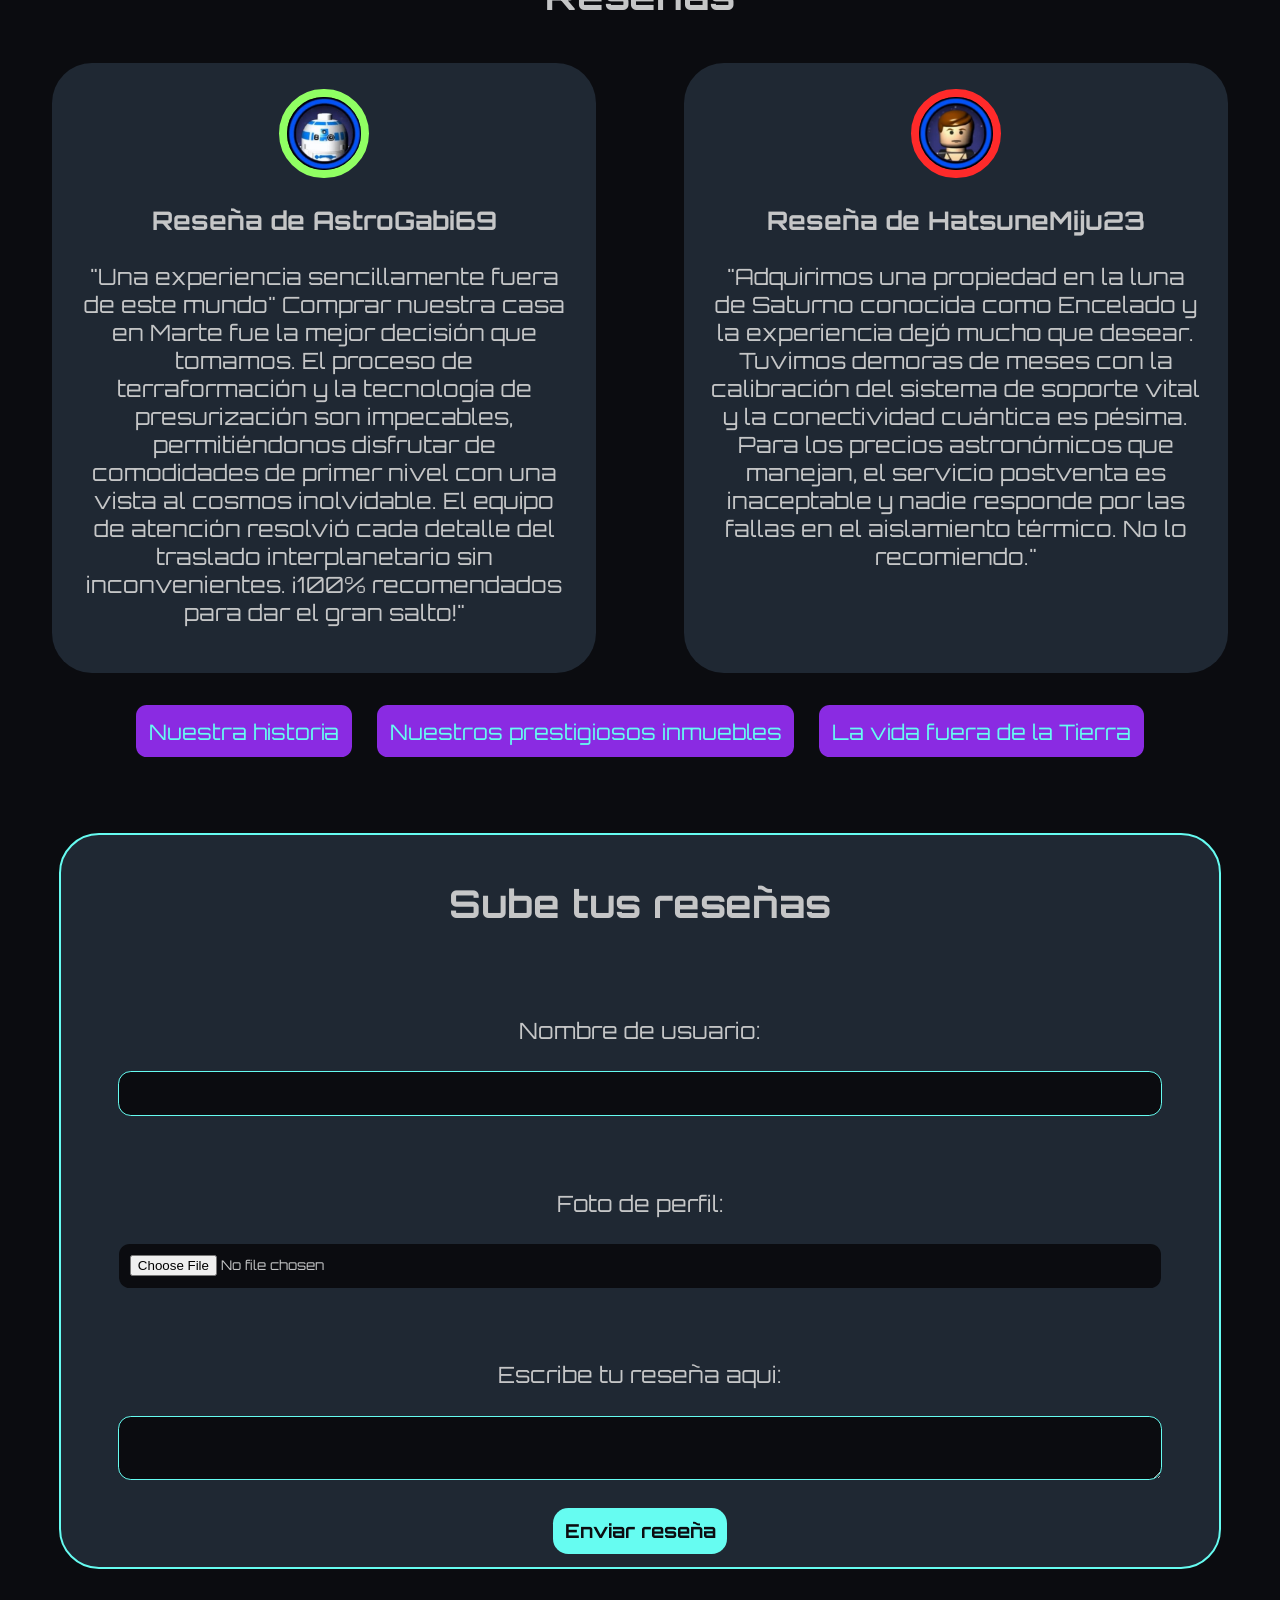
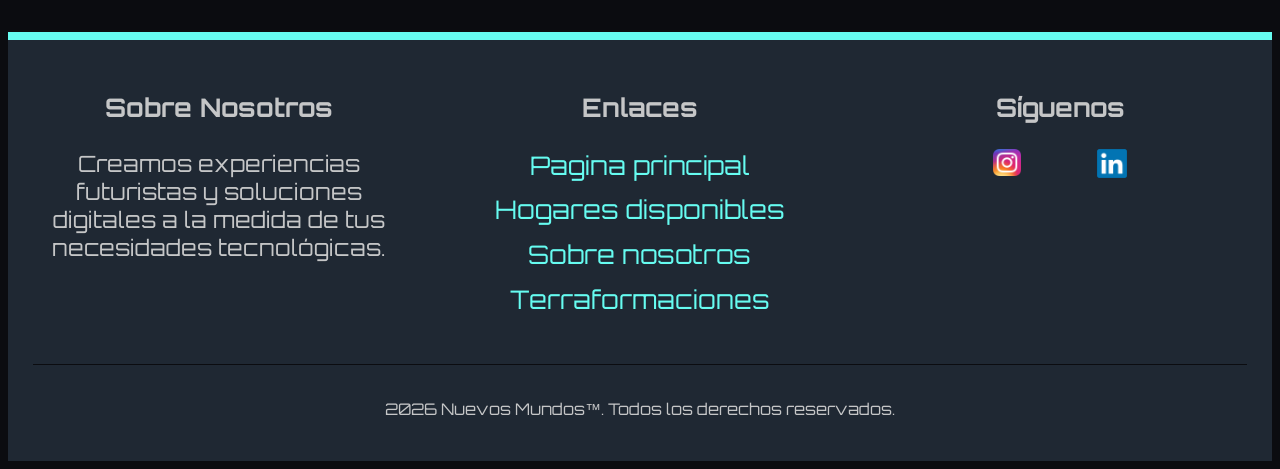
==== commit f13eae72: "Fix HTML encoding issues in index.html" ====
--- a/index.html
+++ b/index.html
@@ -11,7 +11,7 @@
 </head>
     <body>
         <header>
-            <img src="Imagenes/Logo.png" alt="Nombre de la marca o empresa">
+            <img src="Imagenes/Logo.png" alt="Logo de la marca">
             <nav>
                 <ul>
                     <li><a href="index.html">Pagina principal</a></li>
--- a/estilo.css
+++ b/estilo.css
@@ -121,11 +121,9 @@
 }
 .pruebaSocial {
   width: 100%;
-
   display: flex;
   gap: 5%;
   flex-wrap: wrap;
-
   justify-content: center;
 }
 .pruebaSocial div
@@ -154,12 +152,12 @@
   margin-left: auto;
   margin-right: auto;
   margin: 4%;
-  padding: 3%;
+  padding: 1%;
   background-color: #1F2833;
   border-radius: 2.5em;
   border: 2px solid #66FCF1;
-}
-
+  margin-top: 6%;
+}
 .Form form {
   display: flex;
   flex-direction: column;
@@ -175,7 +173,7 @@
 .Form input[type="text"],
 .Form textarea {
   width: 90%;
-  padding: 0.8em;
+  padding: 1%;
   background-color: #0B0C10;
   border: 0.1em solid #66FCF1;
   border-radius: 0.8em;
@@ -188,7 +186,7 @@
   font-family: "Orbitron", sans-serif;
   color: #C5C6C7;
   background-color: #0B0C10;
-  padding: 0.5em;
+  padding: 1%;
   border-radius: 0.8em;
   width: 90%;
 }
@@ -200,8 +198,8 @@
   color: #0B0C10;
   border: none;
   border-radius: 0.8em;
-  padding: 2em;
-  margin-top: 1.5em;
+  padding: 1%;
+  margin-top: 1%;
   font-weight: bold;
 }
 
@@ -241,7 +239,7 @@
   text-align: center;
 }
 
-.FooterSeccion a:hover {
+.FooterSeccion a:hover, header nav ul li a:hover {
   color: #C5C6C7;
   text-decoration: underline;
 }
@@ -278,3 +276,63 @@
 {
   width:15%;
 }
+.Ciencia
+{
+  width: 100%;
+  display: flex;
+  gap: 2%;
+  justify-content: center;
+}
+.Ciencia article
+{
+  margin:1%;
+  padding: 2%;
+  background-color: #1F2833;
+  border-radius: 2.5em;
+  width: 65%;
+}
+.Ciencia article img
+{
+  width:100%;
+  display: block;
+  margin-right: auto;
+  margin-left: auto;
+  border-radius: 1em;
+}
+.Informacion img
+{
+  border-radius: 2.5em;
+  width:50%;
+}
+.Informacion div
+{
+  margin:1%;
+  padding: 2%;
+  background-color: #1F2833;
+  border-radius: 2.5em;
+  display: block;
+  margin-right: auto;
+  margin-left: auto;
+}
+
+.Grid2 article img
+{
+  width: 95%;
+  display: block;
+  margin-left: auto;
+  margin-right: auto;
+  border-radius: 2.5em;
+}
+.Grid2 article
+{
+  margin:1%;
+  padding: 2%;
+  background-color: #1F2833;
+  border-radius: 2.5em;
+}
+.Grid2 {
+  width: 100%;
+  display: grid;
+  grid-template-columns: repeat(4, 1fr);
+  gap: 2%;
+}
